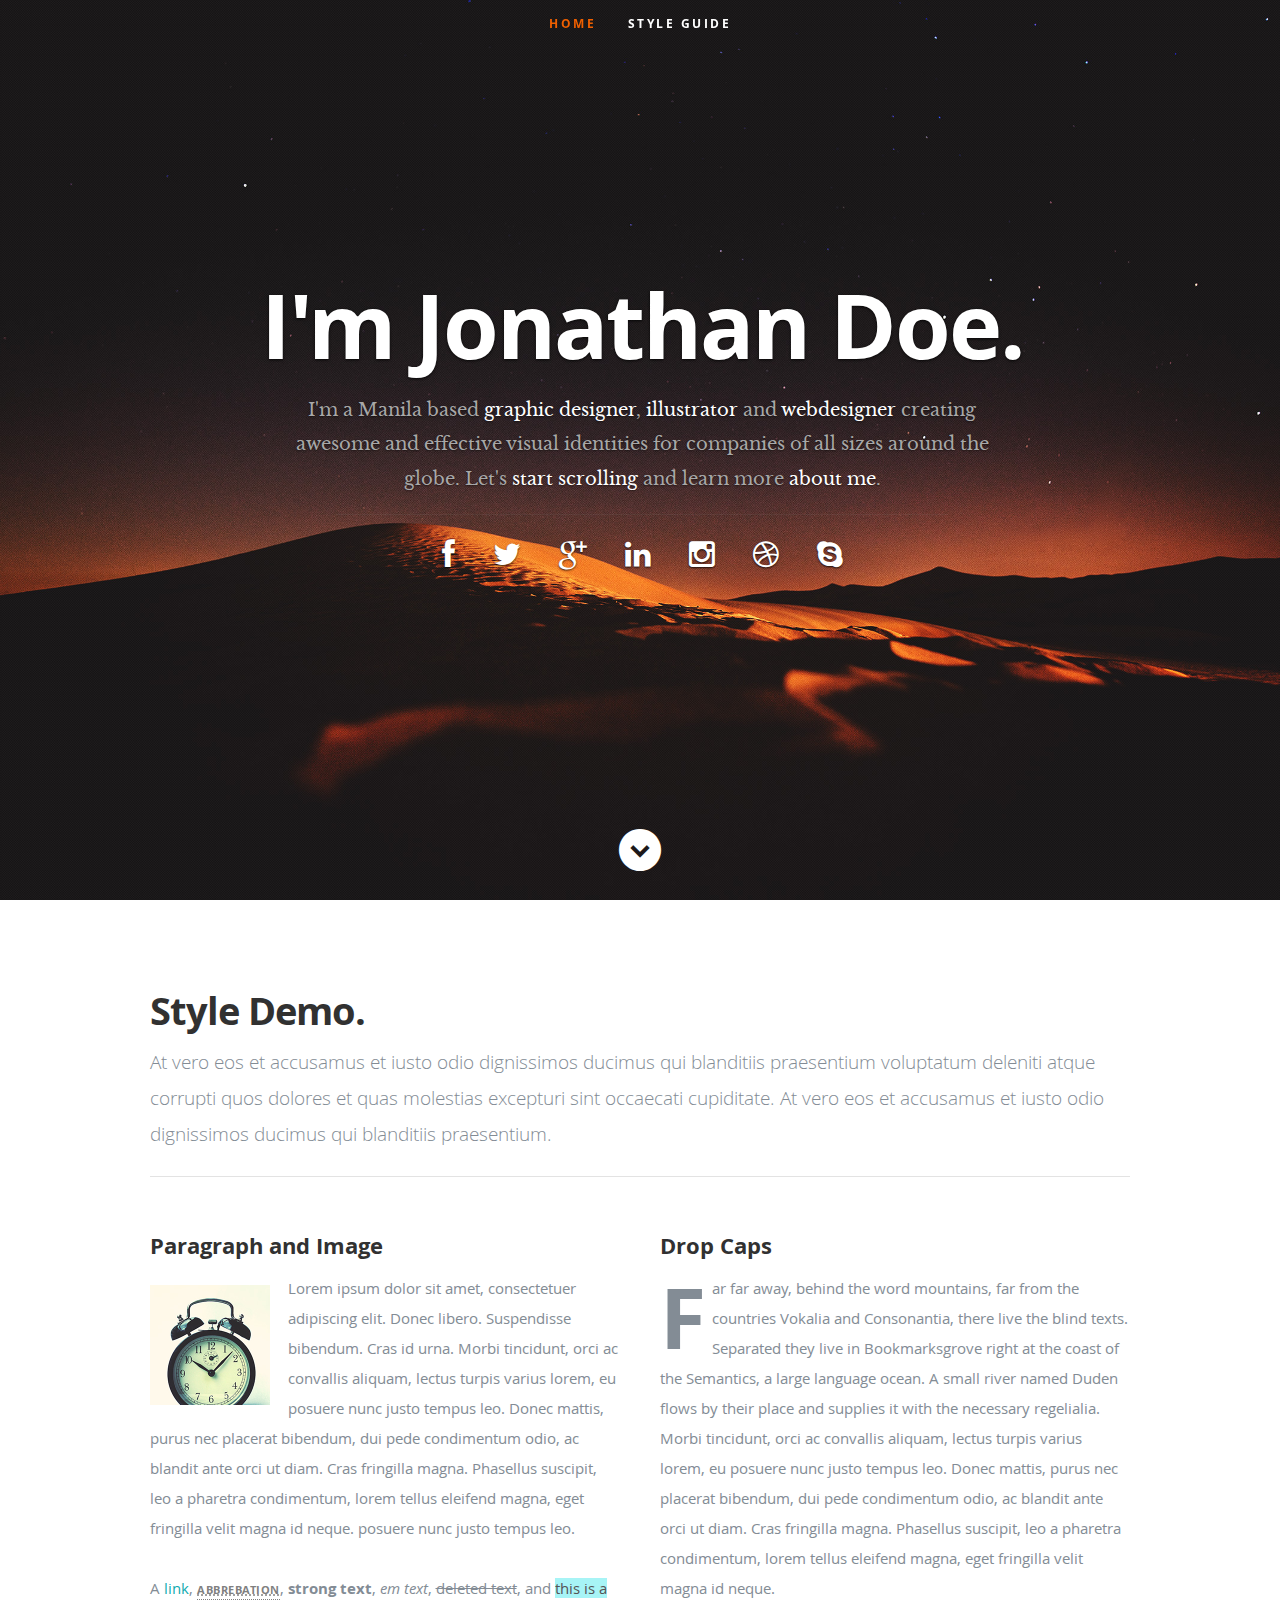
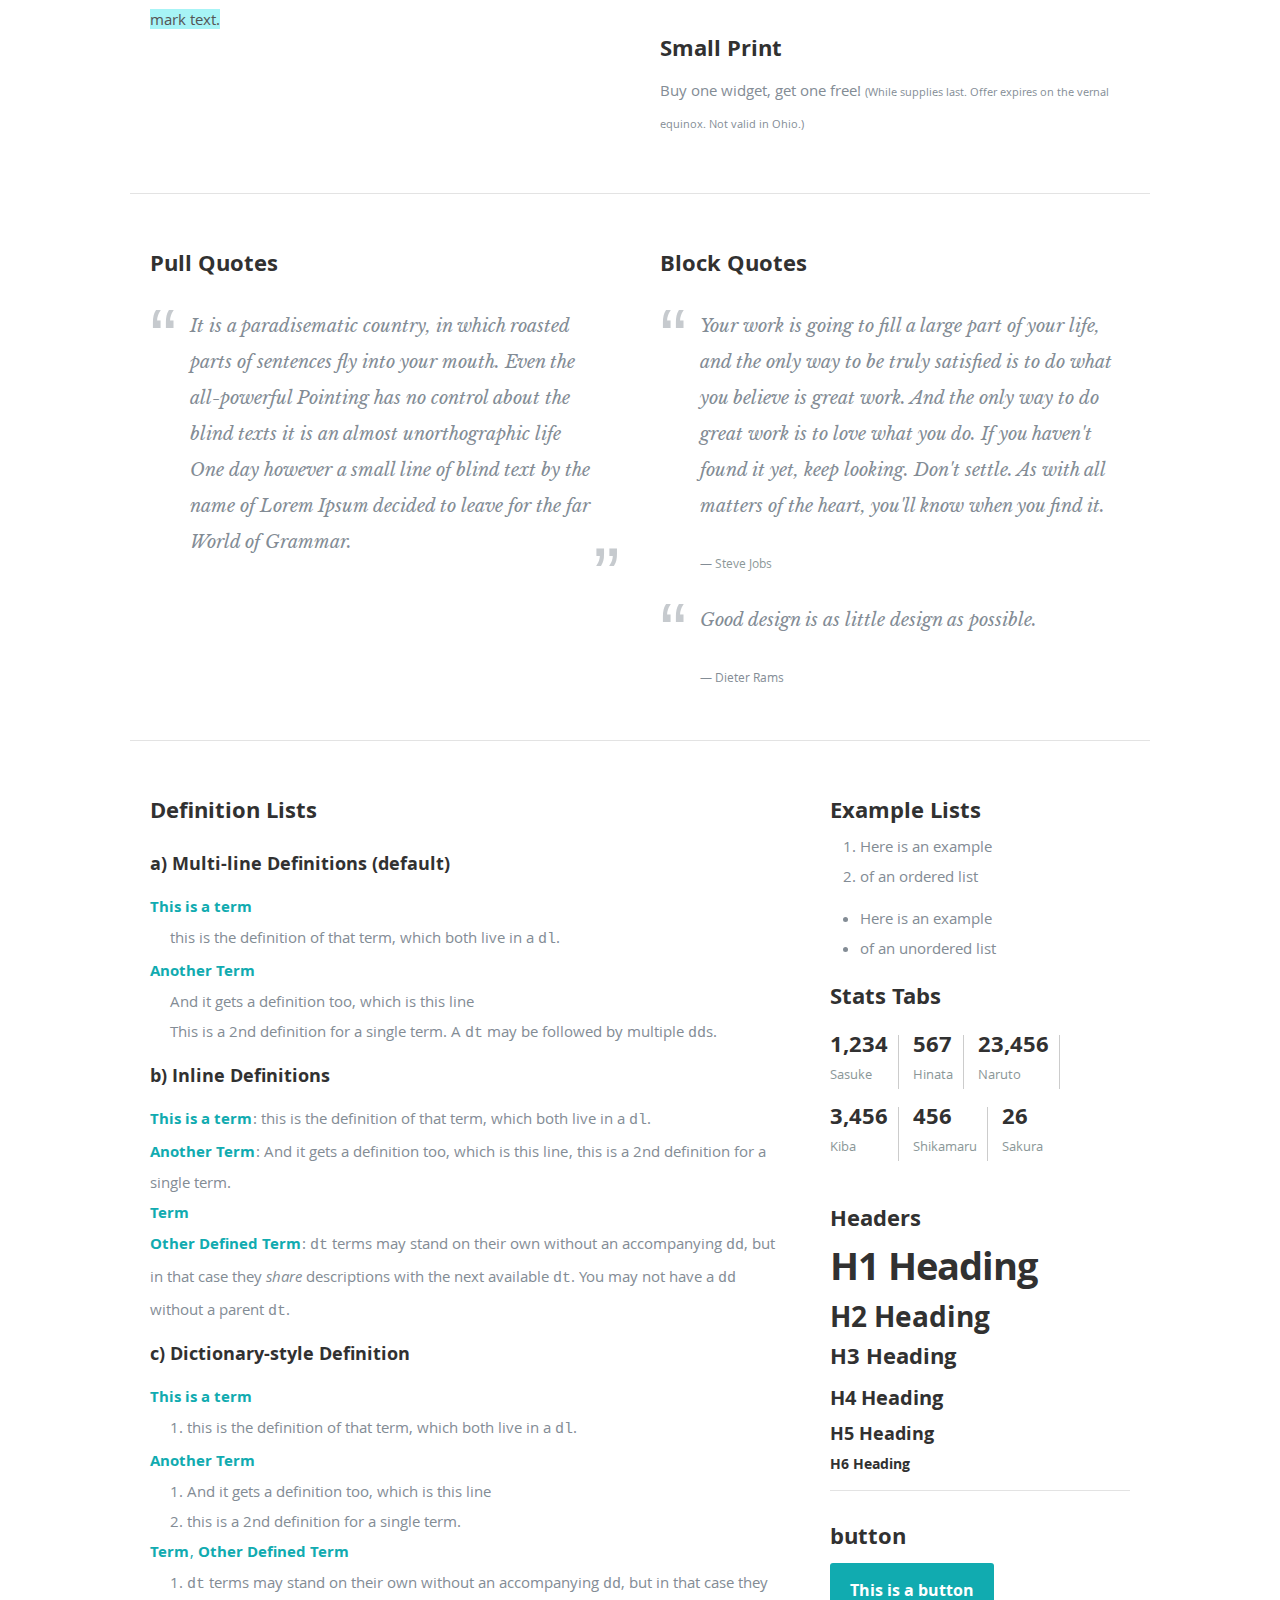
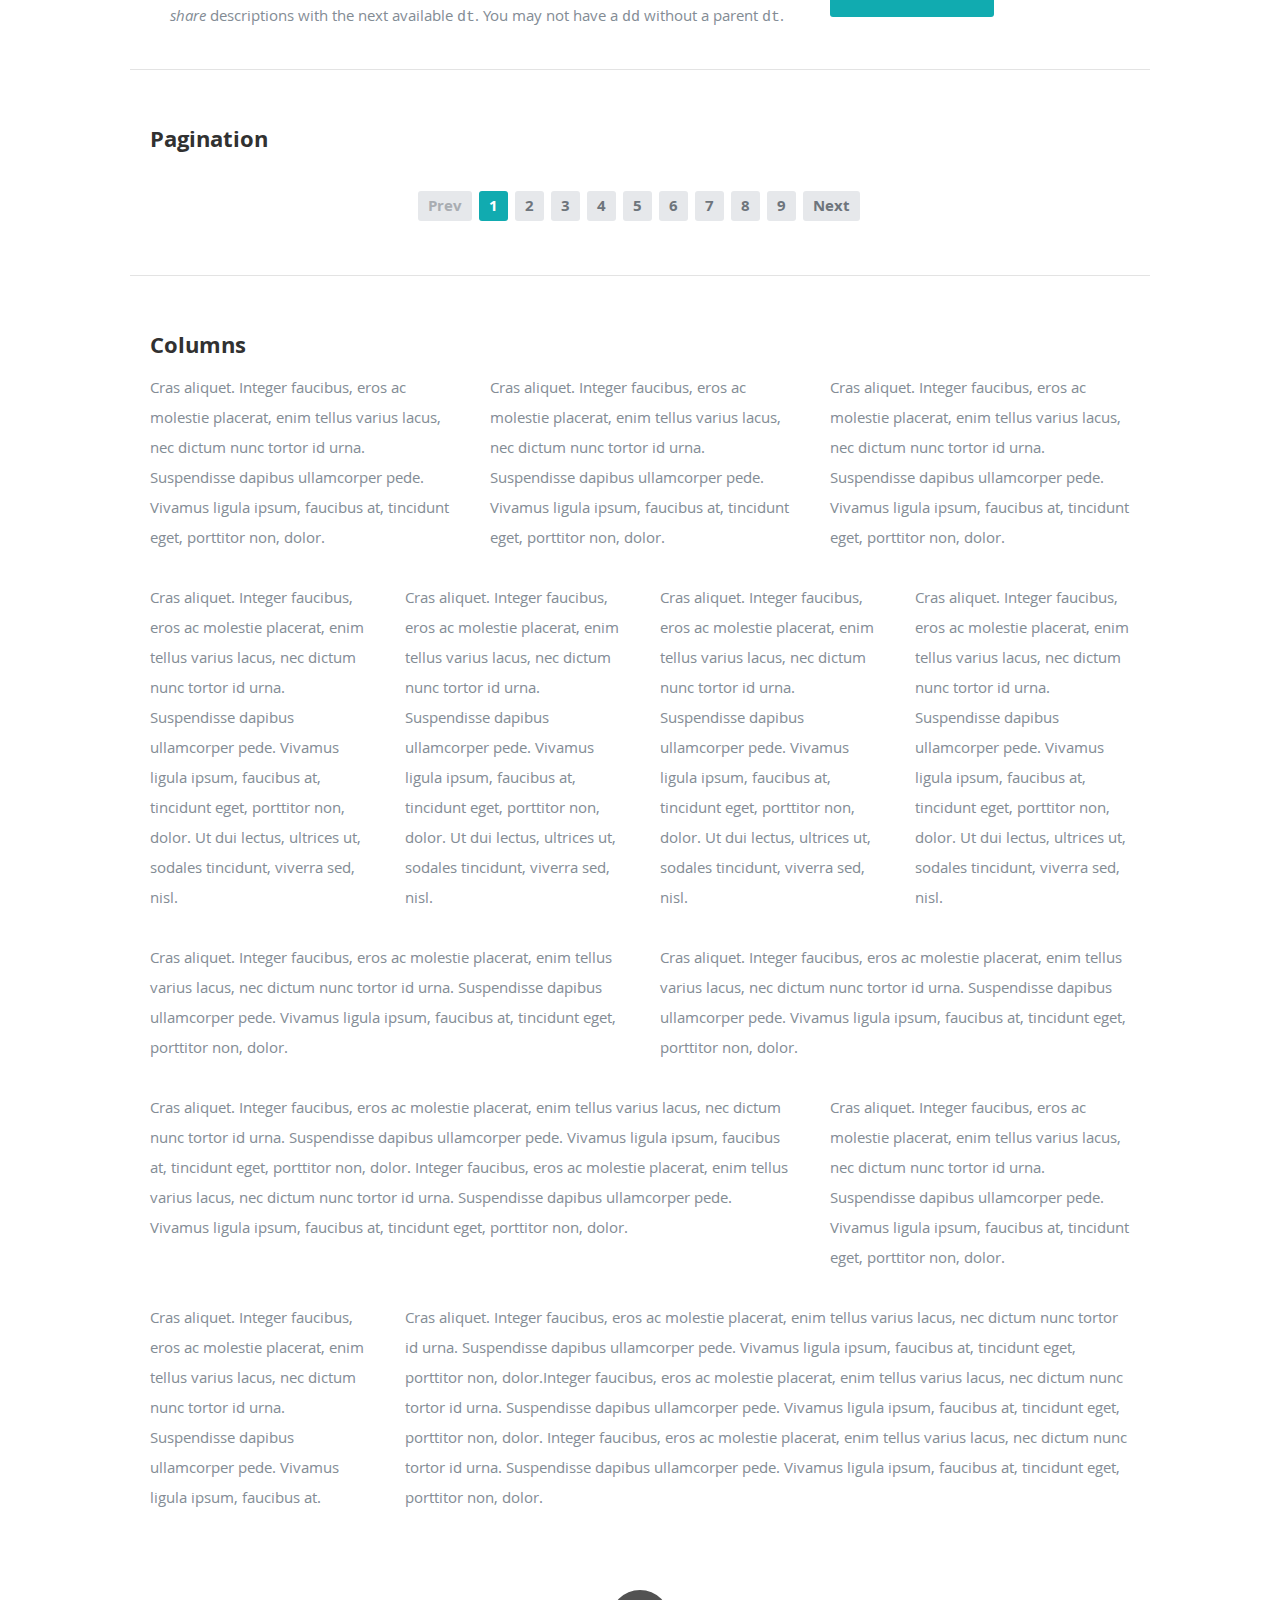
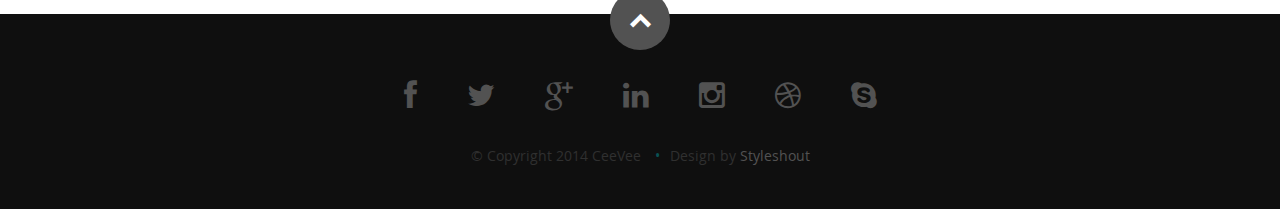
==== demo.html @ 94224979 "Initial Commit" ====
<!DOCTYPE html>
<!--[if lt IE 8 ]><html class="no-js ie ie7" lang="en"> <![endif]-->
<!--[if IE 8 ]><html class="no-js ie ie8" lang="en"> <![endif]-->
<!--[if (gte IE 8)|!(IE)]><!--><html class="no-js" lang="en"> <!--<![endif]-->
<head>

   <!--- Basic Page Needs
   ================================================== -->
   <meta charset="utf-8">
	<title>CeeVee - Free Responsive HTML5/CSS3 Template</title>
	<meta name="description" content="">
	<meta name="author" content="">

   <!-- Mobile Specific Metas
   ================================================== -->
	<meta name="viewport" content="width=device-width, initial-scale=1, maximum-scale=1">

	<!-- CSS
    ================================================== -->
   <link rel="stylesheet" href="css/default.css">
	<link rel="stylesheet" href="css/layout.css">
   <link rel="stylesheet" href="css/media-queries.css">
   <link rel="stylesheet" href="css/magnific-popup.css">

   <!-- Script
   ================================================== -->
	<script src="js/modernizr.js"></script>

   <!-- Favicons
	================================================== -->
	<link rel="shortcut icon" href="favicon.ico" >

</head>

<body>

   <!-- Header
   ================================================== -->
   <header id="home">

      <nav id="nav-wrap">

         <a class="mobile-btn" href="#nav-wrap" title="Show navigation">Show navigation</a>
	      <a class="mobile-btn" href="#" title="Hide navigation">Hide navigation</a>

         <ul id="nav" class="nav">
            <li class="current"><a class="smoothscroll" href="#home">Home</a></li>
	         <li><a class="smoothscroll" href="#styles">Style Guide</a></li>
         </ul> <!-- end #nav -->

      </nav> <!-- end #nav-wrap -->

      <div class="row banner">
         <div class="banner-text">
            <h1 class="responsive-headline">I'm Jonathan Doe.</h1>
            <h3>I'm a Manila based <span>graphic designer</span>, <span>illustrator</span> and <span>webdesigner</span> creating awesome and
            effective visual identities for companies of all sizes around the globe. Let's <a class="smoothscroll" href="#about">start scrolling</a>
            and learn more <a class="smoothscroll" href="#about">about me</a>.</h3>
            <hr />
            <ul class="social">
               <li><a href="#"><i class="fa fa-facebook"></i></a></li>
               <li><a href="#"><i class="fa fa-twitter"></i></a></li>
               <li><a href="#"><i class="fa fa-google-plus"></i></a></li>
               <li><a href="#"><i class="fa fa-linkedin"></i></a></li>
               <li><a href="#"><i class="fa fa-instagram"></i></a></li>
               <li><a href="#"><i class="fa fa-dribbble"></i></a></li>
               <li><a href="#"><i class="fa fa-skype"></i></a></li>
            </ul>
         </div>
      </div>

      <p class="scrolldown">
         <a class="smoothscroll" href="#styles"><i class="icon-down-circle"></i></a>
      </p>

   </header> <!-- Header End -->

   <!-- Style Guide Section
   ================================================== -->
   <section id="styles" style="padding: 90px 0 72px; background: #fff;">

      <div class="row add-bottom">

         <div class="twelve columns">

            <h1>Style Demo.</h1>

            <p class="lead add-bottom">At vero eos et accusamus et iusto odio dignissimos ducimus qui blanditiis praesentium voluptatum
            deleniti atque corrupti quos dolores et quas molestias excepturi sint occaecati cupiditate.
            At vero eos et accusamus et iusto odio dignissimos ducimus qui blanditiis praesentium.
            </p>

            <hr>

         </div>

      </div> <!-- Row End-->

      <div class="row add-bottom">

         <div class="six columns add-bottom">

            <h3>Paragraph and Image</h3>

            <p><a href="#"><img width="120" height="120" class="pull-left" alt="sample-image" src="images/sample-image.jpg"></a>
  			   Lorem ipsum dolor sit amet, consectetuer adipiscing elit. Donec libero. Suspendisse bibendum.
  			   Cras id urna. Morbi tincidunt, orci ac convallis aliquam, lectus turpis varius lorem, eu
  			   posuere nunc justo tempus leo. Donec mattis, purus nec placerat bibendum, dui pede condimentum
  			   odio, ac blandit ante orci ut diam. Cras fringilla magna. Phasellus suscipit, leo a pharetra
  			   condimentum, lorem tellus eleifend magna, eget fringilla velit magna id neque.
  			   posuere nunc justo tempus leo. </p>

            <p>A <a href="#">link</a>,
  			   <abbr title="this really isn't a very good description">abbrebation</abbr>,
  			   <strong>strong text</strong>,
            <em>em text</em>,
  			   <del>deleted text</del>, and
            <mark>this is a mark text.</mark>
          	</p>

         </div>

         <div class="six columns add-bottom">

            <h3>Drop Caps</h3>

            <p class="drop-cap">Far far away, behind the word mountains, far from the countries Vokalia and Consonantia,
            there live the blind texts. Separated they live in Bookmarksgrove right at the coast of the
            Semantics, a large language ocean. A small river named Duden flows by their place and supplies
            it with the necessary regelialia. Morbi tincidunt, orci ac convallis aliquam, lectus turpis varius lorem, eu
  			   posuere nunc justo tempus leo. Donec mattis, purus nec placerat bibendum, dui pede condimentum
  			   odio, ac blandit ante orci ut diam. Cras fringilla magna. Phasellus suscipit, leo a pharetra
  			   condimentum, lorem tellus eleifend magna, eget fringilla velit magna id neque.
  			   </p>

            <h3>Small Print</h3>

            <p>Buy one widget, get one free!
  				<small>(While supplies last. Offer expires on the vernal equinox. Not valid in Ohio.)</small>
  			   </p>

         </div>

         <hr />

      </div> <!-- Row End-->

      <div class="row add-bottom">

         <div class="six columns add-bottom">

            <h3>Pull Quotes</h3>

            <aside class="pull-quote">
    			   <blockquote>
    				   <p>It is a paradisematic country, in which roasted parts of
                  sentences fly into your mouth. Even the all-powerful Pointing has no control about the blind
                  texts it is an almost unorthographic life One day however a small line of blind text by the name
                  of Lorem Ipsum decided to leave for the far World of Grammar.</p>
    				</blockquote>
    			</aside>

         </div>

         <div class="six columns add-bottom">

            <h3>Block Quotes</h3>

            <blockquote cite="http://where-i-got-my-info-from.com">
   			   <p>Your work is going to fill a large part of your life, and the only way to be truly satisfied is
               to do what you believe is great work. And the only way to do great work is to love what you do.
               If you haven't found it yet, keep looking. Don't settle. As with all matters of the heart, you'll know when you find it.
               </p>
   				<cite>
   				   <a href="#">Steve Jobs</a>
   				</cite>
			   </blockquote>

            <blockquote>
               <p>Good design is as little design as possible.</p>
               <cite>Dieter Rams</cite>
            </blockquote>

         </div>

         <hr />

      </div> <!-- Row End-->

      <div class="row add-bottom">

         <div class="eight columns add-bottom">

            <h3 class="add-bottom">Definition Lists</h3>

            <h5>a) Multi-line Definitions (default)</h5>

            <dl>
			      <dt><b>This is a term</b></dt>
				      <dd>this is the definition of that term, which both live in a <code>dl</code>.</dd>
			      <dt><b>Another Term</b></dt>
				      <dd>And it gets a definition too, which is this line</dd>
				      <dd>This is a 2<sup>nd</sup> definition for a single term. A <code>dt</code> may be followed by multiple <code>dd</code>s.</dd>
		      </dl>

            <h5>b) Inline Definitions</h5>

            <dl class="lining">
			      <dt><b>This is a term</b></dt>
				      <dd>this is the definition of that term, which both live in a <code>dl</code>.</dd>
			      <dt><b>Another Term</b></dt>
				      <dd class="micro">And it gets a definition too, which is this line</dd>
				      <dd class="micro"> this is a 2<sup>nd</sup> definition for a single term.</dd>
			      <dt><b>Term</b></dt>
			      <dt><b>Other Defined Term</b></dt>
				      <dd><code>dt</code> terms may stand on their own without an accompanying <code>dd</code>, but in that case they <em>share</em> descriptions with the next available <code>dt</code>. You may not have a <code>dd</code> without a parent <code>dt</code>.</dd>
		      </dl>

            <h5>c) Dictionary-style Definition</h5>

            <dl class="dictionary-style">
				   <dt><b>This is a term</b></dt>
					   <dd>this is the definition of that term, which both live in a <code>dl</code>.</dd>
					<dt><b>Another Term</b></dt>
					   <dd>And it gets a definition too, which is this line</dd>
					   <dd> this is a 2<sup>nd</sup> definition for a single term.</dd>
					<dt><b>Term</b></dt>
					<dt><b>Other Defined Term</b></dt>
					   <dd><code>dt</code> terms may stand on their own without an accompanying <code>dd</code>, but in that case they <em>share</em> descriptions with the next available <code>dt</code>. You may not have a <code>dd</code> without a parent <code>dt</code>.</dd>
				</dl>

         </div>

         <div class="four columns add-bottom">

            <h3>Example Lists</h3>

            <ol>
				   <li>Here is an example</li>
				   <li>of an ordered list</li>
			   </ol>

            <ul class="disc">
				   <li>Here is an example</li>
				   <li>of an unordered list</li>
			   </ul>

            <h3>Stats Tabs</h3>

            <ul class="stats-tabs">
			      <li><a href="#">1,234 <b>Sasuke</b></a></li>
			      <li><a href="#">567 <b>Hinata</b></a></li>
			      <li><a href="#">23,456 <b>Naruto</b></a></li>
			      <li><a href="#">3,456 <b>Kiba</b></a></li>
			      <li><a href="#">456 <b>Shikamaru</b></a></li>
			      <li><a href="#">26 <b>Sakura</b></a></li>
		      </ul>

            <h3>Headers</h3>

            <h1>H1 Heading</h1>
            <h2>H2 Heading</h2>
            <h3>H3 Heading</h3>
            <h4>H4 Heading</h4>
            <h5>H5 Heading</h5>
            <h6>H6 Heading</h6>

            <hr>

            <h3>button</h3>

            <a class="button" href="#">This is a button</a>

         </div>

         <hr />

      </div> <!-- Row End-->

      <div class="row add-bottom">

         <div class="twelve columns add-bottom">

            <h3 class="add-bottom">Pagination</h3>

            <nav class="pagination add-bottom">

               <span class="page-numbers prev inactive">Prev</span>
   	         <span class="page-numbers current">1</span>
   	         <a href="#" class="page-numbers">2</a>
               <a href="#" class="page-numbers">3</a>
               <a href="#" class="page-numbers">4</a>
               <a href="#" class="page-numbers">5</a>
               <a href="#" class="page-numbers">6</a>
               <a href="#" class="page-numbers">7</a>
               <a href="#" class="page-numbers">8</a>
               <a href="#" class="page-numbers">9</a>
   	         <a href="#" class="page-numbers next">Next</a>

		      </nav>

         </div>

         <hr />

      </div> <!-- Row End-->

      <!--
      <div class="row add-bottom">

         <div class="twelve columns add-bottom">

            <h3>Form Styles</h3>

            <form>
               <fieldset>

					   <label for="regularInput">Regular Input</label>
						<input type="text" id="regularInput">

                  <label for="regularTextarea">Regular Textarea</label>
						<textarea id="regularTextarea"></textarea>

                  <label for="selectList">Select List</label>
						<select id="selectList">
						   <option value="Option 1">Option 1</option>
							<option value="Option 2">Option 2</option>
							<option value="Option 3">Option 3</option>
							<option value="Option 4">Option 4</option>
						</select>

                  <fieldset>
						   <legend>Checkboxes</legend>

                     <label for="regularCheckbox">
							   <input type="checkbox" value="checkbox 1" id="regularCheckbox">
								<span>Regular Checkbox</span>
							</label>

                     <label for="secondRegularCheckbox">
							   <input type="checkbox" value="checkbox 2" id="secondRegularCheckbox">
								<span>Regular Checkbox</span>
							</label>
						</fieldset>

						<fieldset>
						   <legend>Radio Buttons</legend>

                     <label for="regularRadio">
							   <input type="radio" value="radio 1" id="regularRadio" name="radios">
							   <span>Regular Radio</span>
							</label>

                     <label for="secondRegularRadio">
							   <input type="radio" value="radio 2" id="secondRegularRadio" name="radios">
								<span>Regular Radio</span>
							</label>
						</fieldset>

						<button type="submit">Submit Form</button>

               </fieldset>
				</form>

         </div>

         <hr />

      </div>
      -->


      <div class="row">

         <div class="twelve columns">
            <h3 class="half-bottom">Columns</h3>
         </div>

      </div> <!-- Row End-->

      <!--<h4>1/3 Columns</h4>  -->

      <div class="row">

         <div class="four columns">
		      <p>Cras aliquet. Integer faucibus, eros ac molestie placerat, enim tellus varius lacus,
            nec dictum nunc tortor id urna. Suspendisse dapibus ullamcorper pede. Vivamus ligula ipsum,
            faucibus at, tincidunt eget, porttitor non, dolor. </p>
	      </div>

         <div class="four columns">
		      <p>Cras aliquet. Integer faucibus, eros ac molestie placerat, enim tellus varius lacus,
            nec dictum nunc tortor id urna. Suspendisse dapibus ullamcorper pede. Vivamus ligula ipsum,
            faucibus at, tincidunt eget, porttitor non, dolor. </p>
	      </div>

         <div class="four columns">
		      <p>Cras aliquet. Integer faucibus, eros ac molestie placerat, enim tellus varius lacus,
            nec dictum nunc tortor id urna. Suspendisse dapibus ullamcorper pede. Vivamus ligula ipsum,
            faucibus at, tincidunt eget, porttitor non, dolor. </p>
	      </div>

      </div>

      <!--<h4>1/4 Columns</h4>  -->

      <div class="row">

         <div class="three columns">
		      <p>Cras aliquet. Integer faucibus, eros ac molestie placerat, enim tellus varius lacus,
            nec dictum nunc tortor id urna. Suspendisse dapibus ullamcorper pede. Vivamus ligula ipsum,
            faucibus at, tincidunt eget, porttitor non, dolor. Ut dui lectus, ultrices ut, sodales tincidunt,
            viverra sed, nisl. </p>
	      </div>

         <div class="three columns">
		      <p>Cras aliquet. Integer faucibus, eros ac molestie placerat, enim tellus varius lacus,
            nec dictum nunc tortor id urna. Suspendisse dapibus ullamcorper pede. Vivamus ligula ipsum,
            faucibus at, tincidunt eget, porttitor non, dolor. Ut dui lectus, ultrices ut, sodales tincidunt,
            viverra sed, nisl. </p>
	      </div>

         <div class="three columns">
		      <p>Cras aliquet. Integer faucibus, eros ac molestie placerat, enim tellus varius lacus,
            nec dictum nunc tortor id urna. Suspendisse dapibus ullamcorper pede. Vivamus ligula ipsum,
            faucibus at, tincidunt eget, porttitor non, dolor. Ut dui lectus, ultrices ut, sodales tincidunt,
            viverra sed, nisl. </p>
	      </div>

         <div class="three columns">
		      <p>Cras aliquet. Integer faucibus, eros ac molestie placerat, enim tellus varius lacus,
            nec dictum nunc tortor id urna. Suspendisse dapibus ullamcorper pede. Vivamus ligula ipsum,
            faucibus at, tincidunt eget, porttitor non, dolor. Ut dui lectus, ultrices ut, sodales tincidunt,
            viverra sed, nisl. </p>
	      </div>

      </div>

      <!--<h4>1/2 Columns</h4>  -->

      <div class="row">

         <div class="six columns">
            <p>Cras aliquet. Integer faucibus, eros ac molestie placerat, enim tellus varius lacus,
            nec dictum nunc tortor id urna. Suspendisse dapibus ullamcorper pede. Vivamus ligula ipsum,
            faucibus at, tincidunt eget, porttitor non, dolor. </p>
         </div>

         <div class="six columns">
            <p>Cras aliquet. Integer faucibus, eros ac molestie placerat, enim tellus varius lacus,
            nec dictum nunc tortor id urna. Suspendisse dapibus ullamcorper pede. Vivamus ligula ipsum,
            faucibus at, tincidunt eget, porttitor non, dolor. </p>
         </div>

      </div>

      <!--<h4>2/3 Columns</h4>  -->

      <div class="row">

         <div class="eight columns">
            <p>Cras aliquet. Integer faucibus, eros ac molestie placerat, enim tellus varius lacus,
            nec dictum nunc tortor id urna. Suspendisse dapibus ullamcorper pede. Vivamus ligula ipsum,
            faucibus at, tincidunt eget, porttitor non, dolor. Integer faucibus, eros ac molestie placerat, enim tellus varius lacus,
            nec dictum nunc tortor id urna. Suspendisse dapibus ullamcorper pede. Vivamus ligula ipsum,
            faucibus at, tincidunt eget, porttitor non, dolor.</p>
         </div>

         <div class="four columns">
            <p>Cras aliquet. Integer faucibus, eros ac molestie placerat, enim tellus varius lacus,
            nec dictum nunc tortor id urna. Suspendisse dapibus ullamcorper pede. Vivamus ligula ipsum,
            faucibus at, tincidunt eget, porttitor non, dolor. </p>
         </div>

      </div>

      <!--<h4>3/4 Columns</h4>  -->

      <div class="row">

         <div class="three columns">
		      <p>Cras aliquet. Integer faucibus, eros ac molestie placerat, enim tellus varius lacus,
            nec dictum nunc tortor id urna. Suspendisse dapibus ullamcorper pede. Vivamus ligula ipsum,
            faucibus at. </p>
	      </div>

         <div class="nine columns">
		      <p>Cras aliquet. Integer faucibus, eros ac molestie placerat, enim tellus varius lacus,
            nec dictum nunc tortor id urna. Suspendisse dapibus ullamcorper pede. Vivamus ligula ipsum,
            faucibus at, tincidunt eget, porttitor non, dolor.Integer faucibus, eros ac molestie placerat, enim tellus varius lacus,
            nec dictum nunc tortor id urna. Suspendisse dapibus ullamcorper pede. Vivamus ligula ipsum,
            faucibus at, tincidunt eget, porttitor non, dolor. Integer faucibus, eros ac molestie placerat, enim tellus varius lacus,
            nec dictum nunc tortor id urna. Suspendisse dapibus ullamcorper pede. Vivamus ligula ipsum,
            faucibus at, tincidunt eget, porttitor non, dolor.</p>
	      </div>

      </div>

   </section> <!-- Resume Section End-->


   <!-- footer
   ================================================== -->
   <footer>

      <div class="row">

         <div class="twelve columns">

            <ul class="social-links">
               <li><a href="#"><i class="fa fa-facebook"></i></a></li>
               <li><a href="#"><i class="fa fa-twitter"></i></a></li>
               <li><a href="#"><i class="fa fa-google-plus"></i></a></li>
               <li><a href="#"><i class="fa fa-linkedin"></i></a></li>
               <li><a href="#"><i class="fa fa-instagram"></i></a></li>
               <li><a href="#"><i class="fa fa-dribbble"></i></a></li>
               <li><a href="#"><i class="fa fa-skype"></i></a></li>
            </ul>

            <ul class="copyright">
               <li>&copy; Copyright 2014 CeeVee</li>
               <li>Design by <a href="http://www.styleshout.com/" title="Styleshout" target="_blank">Styleshout</a></li>   
            </ul>

         </div>

         <div id="go-top" style="display: block;"><a class="smoothscroll" title="Back to Top" href="#home"><i class="icon-up-open"></i></a></div>

      </div>

   </footer> <!-- Footer End-->

   <!-- Java Script
   ================================================== -->
   <script src="http://ajax.googleapis.com/ajax/libs/jquery/1.10.2/jquery.min.js"></script>
   <script>window.jQuery || document.write('<script src="js/jquery-1.10.2.min.js"><\/script>')</script>
   <script type="text/javascript" src="js/jquery-migrate-1.2.1.min.js"></script>

   <script src="js/jquery.flexslider.js"></script>
   <script src="js/waypoints.js"></script>
   <script src="js/jquery.fittext.js"></script>
   <script src="js/magnific-popup.js"></script>
   <script src="js/doubletaptogo.js"></script>
   <script src="js/spin.js"></script>

   <script src="js/init.js"></script>

</body>

</html>
---- css/default.css ----
/*
=====================================================================
*   Ceevee v1.0 Default Stylesheet
*   url: styleshout.com
*   03-17-2014
=====================================================================

TOC:
a. Webfonts and Icon fonts
b. Reset
c. Default Styles
   1. Basic
   2. Typography
   3. Links
   4. Images
   5. Buttons
   6. Forms
d. Grid
e. Others
   1. Clearing
   2. Misc

=====================================================================  */

/* ------------------------------------------------------------------ */
/* a. Webfonts and Icon fonts
 ------------------------------------------------------------------ */

@import url("fonts.css");
@import url("fontello/css/fontello.css");
@import url("font-awesome/css/font-awesome.min.css");

/* ------------------------------------------------------------------
/* b. Reset
      Adapted from:
      Normalize.css - https://github.com/necolas/normalize.css/
      HTML5 Doctor Reset - html5doctor.com/html-5-reset-stylesheet/
/* ------------------------------------------------------------------ */

html, body, div, span, object, iframe,
h1, h2, h3, h4, h5, h6, p, blockquote, pre,
abbr, address, cite, code,
del, dfn, em, img, ins, kbd, q, samp,
small, strong, sub, sup, var,
b, i,
dl, dt, dd, ol, ul, li,
fieldset, form, label, legend,
table, caption, tbody, tfoot, thead, tr, th, td,
article, aside, canvas, details, figcaption, figure,
footer, header, hgroup, menu, nav, section, summary,
time, mark, audio, video {
   margin: 0;
   padding: 0;
   border: 0;
   outline: 0;
   font-size: 100%;
   vertical-align: baseline;
   background: transparent;
}

article,aside,details,figcaption,figure,
footer,header,hgroup,menu,nav,section {
   display: block;
}

audio,
canvas,
video {
   display: inline-block;
}

audio:not([controls]) {
   display: none;
   height: 0;
}

[hidden] { display: none; }

code, kbd, pre, samp {
   font-family: monospace, serif;
   font-size: 1em;
}

pre {
   white-space: pre;
   white-space: pre-wrap;
   word-wrap: break-word;
}

blockquote, q { quotes: &#8220 &#8220; }

blockquote:before, blockquote:after,
q:before, q:after {
   content: '';
   content: none;
}

ins {
   background-color: #ff9;
   color: #000;
   text-decoration: none;
}

mark {
   background-color: #A7F4F6;
   color: #555;
}

del { text-decoration: line-through; }

abbr[title], dfn[title] {
   border-bottom: 1px dotted;
   cursor: help;
}

table {
   border-collapse: collapse;
   border-spacing: 0;
}


/* ------------------------------------------------------------------ */
/* c. Default and Basic Styles
      Adapted from:
      Skeleton CSS Framework - http://www.getskeleton.com/
      Typeplate Typographic Starter Kit - http://typeplate.com/
/* ------------------------------------------------------------------ */

/*  1. Basic  ------------------------------------------------------- */

*,
*:before,
*:after {
   -moz-box-sizing: border-box;
   -webkit-box-sizing: border-box;
   box-sizing: border-box;
}

html {
   font-size: 62.5%;
   -webkit-font-smoothing: antialiased;
}

body {
   background: #fff;
   font-family: 'opensans-regular', sans-serif;
   font-weight: normal;
   font-size: 15px;
   line-height: 30px;
	color: #838C95;

   -webkit-font-smoothing: antialiased; /* Fix for webkit rendering */
	-webkit-text-size-adjust: 100%;
}

/*  2. Typography
       Vertical rhythm with leading derived from 6
--------------------------------------------------------------------- */

h1, h2, h3, h4, h5, h6 {
   color: #313131;
	font-family: 'opensans-bold', sans-serif;
   font-weight: normal;
}
h1 a, h2 a, h3 a, h4 a, h5 a, h6 a { font-weight: inherit; }
h1 { font-size: 38px; line-height: 42px; margin-bottom: 12px; letter-spacing: -1px; }
h2 { font-size: 28px; line-height: 36px; margin-bottom: 6px; }
h3 { font-size: 22px; line-height: 30px; margin-bottom: 12px; }
h4 { font-size: 20px; line-height: 30px; margin-bottom: 6px; }
h5 { font-size: 18px; line-height: 30px; }
h6 { font-size: 14px; line-height: 30px; }
.subheader { }

p { margin: 0 0 30px 0; }
p img { margin: 0; }
p.lead {
   font: 19px/36px 'opensans-light', sans-serif;
   margin-bottom: 18px;
}

/* for 'em' and 'strong' tags, font-size and line-height should be same with
the body tag due to rendering problems in some browsers */
em { font: 15px/30px 'opensans-italic', sans-serif; }
strong, b { font: 15px/30px 'opensans-bold', sans-serif; }
small { font-size: 11px; line-height: inherit; }

/*	Blockquotes */
blockquote {
   margin: 30px 0px;
   padding-left: 40px;
   position: relative;
}
blockquote:before {
   content: "\201C";
   opacity: 0.45;
   font-size: 80px;
   line-height: 0px;
   margin: 0;
   font-family: arial, sans-serif;

   position: absolute;
   top:  30px;
	left: 0;
}
blockquote p {
   font-family: 'librebaskerville-italic', serif;
   padding: 0;
   font-size: 18px;
   line-height: 36px;
}
blockquote cite {
   display: block;
   font-size: 12px;
   font-style: normal;
   line-height: 18px;
}
blockquote cite:before { content: "\2014 \0020"; }
blockquote cite a,
blockquote cite a:visited { color: #8B9798; border: none }

/* ---------------------------------------------------------------------
/*  Pull Quotes Markup
/*
    <aside class="pull-quote">
		<blockquote>
			<p></p>
		</blockquote>
	 </aside>
/*
/* --------------------------------------------------------------------- */
.pull-quote {
   position: relative;
	padding: 18px 30px 18px 0px;
}
.pull-quote:before,
.pull-quote:after {
	height: 1em;
	opacity: 0.45;
	position: absolute;
	font-size: 80px;
   font-family: Arial, Sans-Serif;
}
.pull-quote:before {
	content: "\201C";
	top:  33px;
	left: 0;
}
.pull-quote:after {
	content: '\201D';
	bottom: -33px;
	right: 0;
}
.pull-quote blockquote {
   margin: 0;
}
.pull-quote blockquote:before {
   content: none;
}

/* Abbreviations */
abbr {
   font-family: 'opensans-bold', sans-serif;
	font-variant: small-caps;
	text-transform: lowercase;
   letter-spacing: .5px;
	color: gray;
}
abbr:hover { cursor: help; }

/* drop cap */
.drop-cap:first-letter {
	float: left;
	margin: 0;
	padding: 14px 6px 0 0;
	font-size: 84px;
	font-family: /* Copperplate */ 'opensans-bold', sans-serif;
   line-height: 60px;
	text-indent: 0;
	background: transparent;
	color: inherit;
}

hr { border: solid #E3E3E3; border-width: 1px 0 0; clear: both; margin: 11px 0 30px; height: 0; }


/*  3. Links  ------------------------------------------------------- */

a, a:visited {
   text-decoration: none;
   outline: 0;
   color: #11ABB0;

   -webkit-transition: color .3s ease-in-out;
   -moz-transition: color .3s ease-in-out;
   -o-transition: color .3s ease-in-out;
   transition: color .3s ease-in-out;
}
a:hover, a:focus { color: #313131; }
p a, p a:visited { line-height: inherit; }


/*  4. List  --------------------------------------------------------- */

ul, ol { margin-bottom: 24px; margin-top: 12px; }
ul { list-style: none outside; }
ol { list-style: decimal; }
ol, ul.square, ul.circle, ul.disc { margin-left: 30px; }
ul.square { list-style: square outside; }
ul.circle { list-style: circle outside; }
ul.disc { list-style: disc outside; }
ul ul, ul ol,
ol ol, ol ul { margin: 6px 0 6px 30px; }
ul ul li, ul ol li,
ol ol li, ol ul li { margin-bottom: 6px; }
li { line-height: 18px; margin-bottom: 12px; }
ul.large li { }
li p { }

/* ---------------------------------------------------------------------
/*  Stats Tab Markup

    <ul class="stats-tabs">
		<li><a href="#">[value]<b>[name]</b></a></li>
	 </ul>

    Extend this object into your markup.
/*
/* --------------------------------------------------------------------- */
.stats-tabs {
   padding: 0;
   margin: 24px 0;
}
.stats-tabs li {
	display: inline-block;
	margin: 0 10px 18px 0;
	padding: 0 10px 0 0;
	border-right: 1px solid #ccc;
}
.stats-tabs li:last-child {
	margin: 0;
	padding: 0;
	border: none;
}
.stats-tabs li a {
	display: inline-block;
	font-size: 22px;
	font-family: 'opensans-bold', sans-serif;
   border: none;
   color: #313131;
}
.stats-tabs li a:hover {
   color:#11ABB0;
}
.stats-tabs li a b {
	display: block;
	margin: 6px 0 0 0;
	font-size: 13px;
	font-family: 'opensans-regular', sans-serif;
   color: #8B9798;
}

/* definition list */
dl { margin: 12px 0; }
dt { margin: 0; color:#11ABB0; }
dd { margin: 0 0 0 20px; }

/* Lining Definition Style Markup */
.lining dt,
.lining dd {
	display: inline;
	margin: 0;
}
.lining dt + dt:before,
.lining dd + dt:before {
	content: "\A";
	white-space: pre;
}
.lining dd + dd:before {
	content: ", ";
}
.lining dd:before {
	content: ": ";
	margin-left: -0.2em;
}

/* Dictionary Definition Style Markup */
.dictionary-style dt {
	display: inline;
	counter-reset: definitions;
}
.dictionary-style dt + dt:before {
	content: ", ";
	margin-left: -0.2em;
}
.dictionary-style dd {
	display: block;
	counter-increment: definitions;
}
.dictionary-style dd:before {
	content: counter(definitions, decimal) ". ";
}

/* Pagination */
.pagination {
   margin: 36px auto;
   text-align: center;
}
.pagination ul li {
   display: inline-block;
   margin: 0;
   padding: 0;
}
.pagination .page-numbers {
   font: 15px/18px 'opensans-bold', sans-serif;
   display: inline-block;
   padding: 6px 10px;
   margin-right: 3px;
   margin-bottom: 6px;
	color: #6E757C;
	background-color: #E6E8EB;

	-webkit-transition: all 200ms ease-in-out;
	-moz-transition: all 200ms ease-in-out;
	-o-transition: all 200ms ease-in-out;
	-ms-transition: all 200ms ease-in-out;
	transition: all 200ms ease-in-out;

   -moz-border-radius: 3px;
   -webkit-border-radius: 3px;
   -khtml-border-radius: 3px;
	border-radius: 3px;
}
.pagination .page-numbers:hover {
   background: #838A91;
   color: #fff;
}
.pagination .current,
.pagination .current:hover {
   background-color: #11ABB0;
   color: #fff;
}
.pagination .inactive,
.pagination .inactive:hover {
   background-color: #E6E8EB;
	color: #A9ADB2;
}
.pagination .prev, .pagination .next {}

/*  5. Images  --------------------------------------------------------- */

img {
   max-width: 100%;
   height: auto;
}
img.pull-right { margin: 12px 0px 0px 18px; }
img.pull-left { margin: 12px 18px 0px 0px; }

/*  6. Buttons  --------------------------------------------------------- */

.button,
.button:visited,
button,
input[type="submit"],
input[type="reset"],
input[type="button"] {
   font: 16px/30px 'opensans-bold', sans-serif;
   background: #11ABB0;
   display: inline-block;
	text-decoration: none;
   letter-spacing: 0;
   color: #fff;
	padding: 12px 20px;
	margin-bottom: 18px;
   border: none;
   cursor: pointer;
   height: auto;

   -webkit-transition: all .2s ease-in-out;
	-moz-transition: all .2s ease-in-out;
	-o-transition: all .2s ease-in-out;
	-ms-transition: all .2s ease-in-out;
	transition: all .2s ease-in-out;

   -moz-border-radius: 3px;
   -webkit-border-radius: 3px;
   -khtml-border-radius: 3px;
   border-radius: 3px;
}

.button:hover,
button:hover,
input[type="submit"]:hover,
input[type="reset"]:hover,
input[type="button"]:hover {
   background: #3d4145;
   color: #fff;
}

.button:active,
button:active,
input[type="submit"]:active,
input[type="reset"]:active,
input[type="button"]:active {
   background: #3d4145;
   color: #fff;
}

.button.full-width,
button.full-width,
input[type="submit"].full-width,
input[type="reset"].full-width,
input[type="button"].full-width {
	width: 100%;
	padding-left: 0 !important;
	padding-right: 0 !important;
	text-align: center;
}

/* Fix for odd Mozilla border & padding issues */
button::-moz-focus-inner,
input::-moz-focus-inner {
    border: 0;
    padding: 0;
}


/*  7. Forms  --------------------------------------------------------- */

form { margin-bottom: 24px; }
fieldset { margin-bottom: 24px; }

input[type="text"],
input[type="password"],
input[type="email"],
textarea,
select {
   display: block;
   padding: 18px 15px;
   margin: 0 0 24px 0;
   border: 0;
   outline: none;
   vertical-align: middle;
   min-width: 225px;
	max-width: 100%;
   font-size: 15px;
   line-height: 24px;
	color: #647373;
	background: #D3D9D9;

}

/* select { padding: 0;
   width: 220px;
   } */

input[type="text"]:focus,
input[type="password"]:focus,
input[type="email"]:focus,
textarea:focus {
   color: #B3B7BC;
	background-color: #3d4145;
}

textarea { min-height: 220px; }

label,
legend {
   font: 16px/24px 'opensans-bold', sans-serif;
	margin: 12px 0;
   color: #3d4145;
   display: block;
}
label span,
legend span {
	color: #8B9798;
   font: 14px/24px 'opensans-regular', sans-serif;
}

input[type="checkbox"],
input[type="radio"] {
    font-size: 15px;
    color: #737373;
}

input[type="checkbox"] { display: inline; }

/* ------------------------------------------------------------------ */
/* d. Grid
---------------------------------------------------------------------
   gutter = 40px.
/* ------------------------------------------------------------------ */

/* default
--------------------------------------------------------------- */
.row {
   width: 96%;
   max-width: 1020px;
   margin: 0 auto;
}
/* fixed width for IE8 */
.ie .row { width: 1000px ; }

.narrow .row { max-width: 980px; }

.row .row { width: auto; max-width: none; margin: 0 -20px; }

/* row clearing */
.row:before,
.row:after {
    content: " ";
    display: table;
}
.row:after {
    clear: both;
}

.column, .columns {
   position: relative;
   padding: 0 20px;
   min-height: 1px;
   float: left;
}
.column.centered, .columns.centered  {
    float: none;
    margin: 0 auto;
}

/* removed gutters */
.row.collapsed > .column,
.row.collapsed > .columns,
.column.collapsed, .columns.collapsed  { padding: 0; }

[class*="column"] + [class*="column"]:last-child { float: right; }
[class*="column"] + [class*="column"].end { float: right; }

/* column widths */
.row .one         { width: 8.33333%; }
.row .two         { width: 16.66667%; }
.row .three       { width: 25%; }
.row .four        { width: 33.33333%; }
.row .five        { width: 41.66667%; }
.row .six         { width: 50%; }
.row .seven       { width: 58.33333%; }
.row .eight       { width: 66.66667%; }
.row .nine        { width: 75%; }
.row .ten         { width: 83.33333%; }
.row .eleven      { width: 91.66667%; }
.row .twelve      { width: 100%; }

/* Offsets */
.row .offset-1    { margin-left: 8.33333%; }
.row .offset-2    { margin-left: 16.66667%; }
.row .offset-3    { margin-left: 25%; }
.row .offset-4    { margin-left: 33.33333%; }
.row .offset-5    { margin-left: 41.66667%; }
.row .offset-6    { margin-left: 50%; }
.row .offset-7    { margin-left: 58.33333%; }
.row .offset-8    { margin-left: 66.66667%; }
.row .offset-9    { margin-left: 75%; }
.row .offset-10   { margin-left: 83.33333%; }
.row .offset-11   { margin-left: 91.66667%; }

/* Push/Pull */
.row .push-1      { left: 8.33333%; }
.row .pull-1      { right: 8.33333%; }
.row .push-2      { left: 16.66667%; 	}
.row .pull-2      { right: 16.66667%; }
.row .push-3      { left: 25%; }
.row .pull-3      { right: 25%;	}
.row .push-4      { left: 33.33333%; }
.row .pull-4      { right: 33.33333%; }
.row .push-5      { left: 41.66667%; }
.row .pull-5      { right: 41.66667%; }
.row .push-6      { left: 50%; }
.row .pull-6      { right: 50%; }
.row .push-7      { left: 58.33333%; }
.row .pull-7      { right: 58.33333%; }
.row .push-8      { left: 66.66667%; 	}
.row .pull-8      { right: 66.66667%; }
.row .push-9      { left: 75%; }
.row .pull-9      { right: 75%; }
.row .push-10     { left: 83.33333%; }
.row .pull-10     { right: 83.33333%; }
.row .push-11     { left: 91.66667%; }
.row .pull-11     { right: 91.66667%; }

/* block grids
--------------------------------------------------------------------- */
.bgrid-sixths [class*="column"]   { width: 16.66667%; }
.bgrid-quarters [class*="column"] { width: 25%; }
.bgrid-thirds [class*="column"]   { width: 33.33333%; }
.bgrid-halves [class*="column"]   { width: 50%; }

[class*="bgrid"] [class*="column"] + [class*="column"]:last-child { float: left; }

/* Left clearing for block grid columns - columns that changes width in
different screen sizes. Allows columns with different heights to align
properly.
--------------------------------------------------------------------- */
.first { clear: left; }   /* first column in default screen */
.s-first { clear: none; } /* first column in smaller screens */

/* smaller screens
--------------------------------------------------------------- */
@media only screen and (max-width: 900px) {

   /* block grids on small screens */
   .s-bgrid-sixths [class*="column"]   { width: 16.66667%; }
   .s-bgrid-quarters [class*="column"] { width: 25%; }
   .s-bgrid-thirds [class*="column"]   { width: 33.33333%; }
   .s-bgrid-halves [class*="column"]   { width: 50%; }

   /* block grids left clearing */
   .first { clear: none; }
   .s-first { clear: left; }

}

/* mobile wide/smaller tablets
--------------------------------------------------------------- */
@media only screen and (max-width: 767px) {

   .row {
	   width: 460px;
	   margin: 0 auto;
      padding: 0;
	}
   .column, .columns {
	   width: auto !important;
	   float: none;
	   margin-left: 0;
	   margin-right: 0;
      padding: 0 30px;
   }
   .row .row { width: auto; max-width: none; margin: 0 -30px; }

   [class*="column"] + [class*="column"]:last-child { float: none; }
   [class*="bgrid"] [class*="column"] + [class*="column"]:last-child { float: none; }

   /* Offsets */
   .row .offset-1    { margin-left: 0%; }
   .row .offset-2    { margin-left: 0%; }
   .row .offset-3    { margin-left: 0%; }
   .row .offset-4    { margin-left: 0%; }
   .row .offset-5    { margin-left: 0%; }
   .row .offset-6    { margin-left: 0%; }
   .row .offset-7    { margin-left: 0%; }
   .row .offset-8    { margin-left: 0%; }
   .row .offset-9    { margin-left: 0%; }
   .row .offset-10   { margin-left: 0%; }
   .row .offset-11   { margin-left: 0%; }
}

/* mobile narrow
--------------------------------------------------------------- */
@media only screen and (max-width: 460px) {

   .row { width: auto; }

}

/* larger screens
--------------------------------------------------------------- */
@media screen and (min-width: 1200px) {

   .wide .row { max-width: 1180px; }

}

/* ------------------------------------------------------------------ */
/* e. Others
/* ------------------------------------------------------------------ */

/*  1. Clearing
    (http://nicolasgallagher.com/micro-clearfix-hack/
--------------------------------------------------------------------- */

.cf:before,
.cf:after {
    content: " ";
    display: table;
}
.cf:after {
    clear: both;
}

/*  2. Misc -------------------------------------------------------- */

.remove-bottom { margin-bottom: 0 !important; }
.half-bottom { margin-bottom: 12px !important; }
.add-bottom { margin-bottom: 24px !important; }
.no-border { border: none; }

.text-center  { text-align: center !important; }
.text-left    { text-align: left !important; }
.text-right   { text-align: right !important; }
.pull-left    { float: left !important; }
.pull-right   { float: right !important; }
.align-center {
	margin-left: auto !important;
	margin-right: auto !important;
	text-align: center !important;
}
---- css/layout.css ----
/*
=====================================================================
*   Ceevee v1.0 Layout Stylesheet
*   url: styleshout.com
*   03-18-2014
=====================================================================

   TOC:
   a. General Styles
   b. Header Styles
   c. About Section
   d. Resume Section
   e. Portfolio Section
   f. Call To Action Section
   g. Testimonials Section
   h. Contact Section
   i. Footer

===================================================================== */

/* ------------------------------------------------------------------ */
/* a. General Styles
/* ------------------------------------------------------------------ */

body { background: #0f0f0f; }

/* ------------------------------------------------------------------ */
/* b. Header Styles
/* ------------------------------------------------------------------ */

header {
   position: relative;
   height: 800px;
   min-height: 500px;
   width: 100%;
   background: #161415 url(../images/header-background.jpg) no-repeat top center;
   background-size: cover !important;
	-webkit-background-size: cover !important;
   text-align: center;
   overflow: hidden;
}

/* vertically center banner section */
header:before {
   content: '';
   display: inline-block;
   vertical-align: middle;
   height: 100%;
}
header .banner {
   display: inline-block;
   vertical-align: middle;
   margin: 0 auto;
   width: 85%;
   padding-bottom: 30px;s
   text-align: center;
}

header .banner-text { width: 100%; }
header .banner-text h1 {
   font: 90px/1.1em 'opensans-bold', sans-serif;
   color: #fff;
   letter-spacing: -2px;
   margin: 0 auto 18px auto;
   text-shadow: 0px 1px 3px rgba(0, 0, 0, .8);
}
header .banner-text h3 {
   font: 18px/1.9em 'librebaskerville-regular', serif;
   color: #A8A8A8;
   margin: 0 auto;
   width: 70%;
   text-shadow: 0px 1px 2px rgba(0, 0, 0, .5);
}
header .banner-text h3 span,
header .banner-text h3 a {
   color: #fff;
}
header .banner-text hr {
   width: 60%;
   margin: 18px auto 24px auto;
   border-color: #2F2D2E;
   border-color: rgba(150, 150, 150, .1);
}

/* header social links */
header .social {
   margin: 24px 0;
   padding: 0;
   font-size: 30px;
   text-shadow: 0px 1px 2px rgba(0, 0, 0, .8);
}
header .social li {
   display: inline-block;
   margin: 0 15px;
   padding: 0;
}
header .social li a { color: #fff; }
header .social li a:hover { color: #11ABB0; }

/* scrolldown link */
header .scrolldown a {
   position: absolute;
   bottom: 30px;
   left: 50%;
   margin-left: -29px;
   color: #fff;
   display: block;
   height: 42px;
   width: 42px;
   font-size: 42px;
   line-height: 42px;
   color: #fff;
   border-radius: 100%;

   -webkit-transition: all .3s ease-in-out;
   -moz-transition: all .3s ease-in-out;
   -o-transition: all .3s ease-in-out;
   transition: all .3s ease-in-out;
}
header .scrolldown a:hover { color: #11ABB0; }

/* primary navigation
--------------------------------------------------------------------- */
#nav-wrap ul, #nav-wrap li, #nav-wrap a {
	 margin: 0;
	 padding: 0;
	 border: none;
	 outline: none;
}

/* nav-wrap */
#nav-wrap {
   font: 12px 'opensans-bold', sans-serif;
   width: 100%;
   text-transform: uppercase;
   letter-spacing: 2.5px;
   margin: 0 auto;
   z-index: 100;
   position: fixed;
   left: 0;
   top: 0;
}
.opaque { background-color: #333; }

/* hide toggle button */
#nav-wrap > a.mobile-btn { display: none; }

ul#nav {
   min-height: 48px;
   width: auto;

   /* center align the menu */
   text-align: center;
}
ul#nav li {
   position: relative;
   list-style: none;
   height: 48px;
   display: inline-block;
}

/* Links */
ul#nav li a {

/* 8px padding top + 8px padding bottom + 32px line-height = 48px */

   display: inline-block;
   padding: 8px 13px;
   line-height: 32px;
	text-decoration: none;
   text-align: left;
   color: #fff;

	-webkit-transition: color .2s ease-in-out;
	-moz-transition: color .2s ease-in-out;
	-o-transition: color .2s ease-in-out;
	-ms-transition: color .2s ease-in-out;
	transition: color .2s ease-in-out;
}

ul#nav li a:active { background-color: transparent !important; }
ul#nav li.current a { color: #F06000; }


/* ------------------------------------------------------------------ */
/* c. About Section
/* ------------------------------------------------------------------ */

#about {
   background: #2B2B2B;
   padding-top: 96px;
   padding-bottom: 66px;
   overflow: hidden;
}

#about a, #about a:visited  { color: #fff; }
#about a:hover, #about a:focus { color: #11ABB0; }

#about h2 {
   font: 22px/30px 'opensans-bold', sans-serif;
   color: #fff;
   margin-bottom: 12px;
}
#about p {
   line-height: 30px;
   color: #7A7A7A;
}
#about .profile-pic {
   position: relative;
   width: 120px;
   height: 120px;
   border-radius: 100%;
}
#about .contact-details { width: 41.66667%; }
#about .download {
   width: 58.33333%;
   padding-top: 6px;
}
#about .main-col { padding-right: 5%; }
#about .download .button {
   margin-top: 6px;
   background: #444;
}
#about .download .button:hover {
   background: #fff;
   color: #2B2B2B;
}
#about .download .button i {
   margin-right: 15px;
   font-size: 20px;
}


/* ------------------------------------------------------------------ */
/* d. Resume Section
/* ------------------------------------------------------------------ */

#resume {
   background: #fff;
   padding-top: 90px;
   padding-bottom: 72px;
   overflow: hidden;
}

#resume a, #resume a:visited  { color: #11ABB0; }
#resume a:hover, #resume a:focus { color: #313131; }

#resume h1 {
   font: 18px/24px 'opensans-bold', sans-serif;
   text-transform: uppercase;
   letter-spacing: 1px;
}
#resume h1 span {
   border-bottom: 3px solid #11ABB0;
   padding-bottom: 6px;
}
#resume h3 {
   font: 25px/30px 'opensans-bold', sans-serif;
}

#resume .header-col { padding-top: 9px; }
#resume .main-col { padding-right: 10%; }

.education, .work {
   margin-bottom: 48px;
   padding-bottom: 24px;
   border-bottom: 1px solid #E8E8E8;
}
#resume .info {
   font: 16px/24px 'librebaskerville-italic', serif;
   color: #6E7881;
   margin-bottom: 18px;
   margin-top: 9px;
}
#resume .info span {
   margin-right: 5px;
   margin-left: 5px;
}
#resume .date {
   font: 15px/24px 'opensans-regular', sans-serif;
   margin-top: 6px;
}

/*----------------------------------------------*/
/*	Skill Bars
/*----------------------------------------------*/

.bars {
	width: 95%;
	float: left;
	padding: 0;
	text-align: left;
}
.bars .skills {
  	margin-top: 36px;
   list-style: none;
}
.bars li {
   position: relative;
  	margin-bottom: 60px;
  	background: #ccc;
  	height: 42px;
  	border-radius: 3px;
}
.bars li em {
	font: 15px 'opensans-bold', sans-serif;
   color: #313131;
	text-transform: uppercase;
   letter-spacing: 2px;
	font-weight: normal;
   position: relative;
	top: -36px;
}
.bar-expand {
   position: absolute;
   left: 0;
   top: 0;

   margin: 0;
   padding-right: 24px;
  	background: #313131;
   display: inline-block;
  	height: 42px;
   line-height: 42px;
   border-radius: 3px 0 0 3px;
}

.photoshop {
  	width: 60%;
  	-moz-animation: photoshop 2s ease;
  	-webkit-animation: photoshop 2s ease;
}
.illustrator {
  	width: 55%;
  	-moz-animation: illustrator 2s ease;
  	-webkit-animation: illustrator 2s ease;
}
.wordpress {
  	width: 50%;
  	-moz-animation: wordpress 2s ease;
  	-webkit-animation: wordpress 2s ease;
}
.css {
  	width: 90%;
  	-moz-animation: css 2s ease;
  	-webkit-animation: css 2s ease;
}
.html5 {
  	width: 80%;
  	-moz-animation: html5 2s ease;
  	-webkit-animation: html5 2s ease;
}
.jquery {
  	width: 50%;
  	-moz-animation: jquery 2s ease;
  	-webkit-animation: jquery 2s ease;
}

@-moz-keyframes photoshop {
  0%   { width: 0px;  }
  100% { width: 60%;  }
}
@-moz-keyframes illustrator {
  0%   { width: 0px;  }
  100% { width: 55%;  }
}
@-moz-keyframes wordpress {
  0%   { width: 0px;  }
  100% { width: 50%;  }
}
@-moz-keyframes css {
  0%   { width: 0px;  }
  100% { width: 90%;  }
}
@-moz-keyframes html5 {
  0%   { width: 0px;  }
  100% { width: 80%;  }
}
@-moz-keyframes jquery {
  0%   { width: 0px;  }
  100% { width: 50%;  }
}

@-webkit-keyframes photoshop {
  0%   { width: 0px;  }
  100% { width: 60%;  }
}
@-webkit-keyframes illustrator {
  0%   { width: 0px;  }
  100% { width: 55%;  }
}
@-webkit-keyframes wordpress {
  0%   { width: 0px;  }
  100% { width: 50%;  }
}
@-webkit-keyframes css {
  0%   { width: 0px;  }
  100% { width: 90%;  }
}
@-webkit-keyframes html5 {
  0%   { width: 0px;  }
  100% { width: 80%;  }
}
@-webkit-keyframes jquery {
  0%   { width: 0px;  }
  100% { width: 50%;  }
}

/* ------------------------------------------------------------------ */
/* e. Portfolio Section
/* ------------------------------------------------------------------ */

#portfolio {
   background: #ebeeee;
   padding-top: 90px;
   padding-bottom: 60px;
}
#portfolio h1 {
   font: 15px/24px 'opensans-semibold', sans-serif;
   text-transform: uppercase;
   letter-spacing: 1px;
   text-align: center;
   margin-bottom: 48px;
   color: #95A3A3;
}

/* Portfolio Content */
#portfolio-wrapper .columns { margin-bottom: 36px; }
.portfolio-item .item-wrap {
   background: #fff;
   overflow: hidden;
   position: relative;

   -webkit-transition: all 0.3s ease-in-out;
	-moz-transition: all 0.3s ease-in-out;
	-o-transition: all 0.3s ease-in-out;
	-ms-transition: all 0.3s ease-in-out;
	transition: all 0.3s ease-in-out;
}
.portfolio-item .item-wrap a {
   display: block;
   cursor: pointer;
}

/* overlay */
.portfolio-item .item-wrap .overlay {
   position: absolute;
   left: 0;
   top: 0;
   width: 100%;
   height: 100%;

	opacity: 0;
	-moz-opacity: 0;
	filter:alpha(opacity=0);

   -webkit-transition: opacity 0.3s ease-in-out;
	-moz-transition: opacity 0.3s ease-in-out;
	-o-transition: opacity 0.3s ease-in-out;
	transition: opacity 0.3s ease-in-out;

   background: url(../images/overlay-bg.png) repeat;
}
.portfolio-item .item-wrap .link-icon {
   display: block;
   color: #fff;
   height: 30px;
   width: 30px;
   font-size: 18px;
   line-height: 30px;
   text-align: center;

   opacity: 0;
	-moz-opacity: 0;
	filter:alpha(opacity=0);

   -webkit-transition: opacity 0.3s ease-in-out;
	-moz-transition: opacity 0.3s ease-in-out;
	-o-transition: opacity 0.3s ease-in-out;
	transition: opacity 0.3s ease-in-out;

   position: absolute;
   top: 50%;
   left: 50%;
   margin-left: -15px;
   margin-top: -15px;
}
.portfolio-item .item-wrap img {
   vertical-align: bottom;
}
.portfolio-item .portfolio-item-meta { padding: 18px }
.portfolio-item .portfolio-item-meta h5 {
   font: 14px/21px 'opensans-bold', sans-serif;
   color: #fff;
}
.portfolio-item .portfolio-item-meta p {
   font: 12px/18px 'opensans-light', sans-serif;
   color: #c6c7c7;
   margin-bottom: 0;
}

/* on hover */
.portfolio-item:hover .overlay {
	opacity: 1;
	-moz-opacity: 1;
	filter:alpha(opacity=100);
}
.portfolio-item:hover .link-icon {
   opacity: 1;
	-moz-opacity: 1;
	filter:alpha(opacity=100);
}

/* popup modal */
.popup-modal {
	max-width: 550px;
	background: #fff;
	position: relative;
	margin: 0 auto;
}
.popup-modal .description-box { padding: 12px 36px 18px 36px; }
.popup-modal .description-box h4 {
   font: 15px/24px 'opensans-bold', sans-serif;
	margin-bottom: 12px;
   color: #111;
}
.popup-modal .description-box p {
	font: 14px/24px 'opensans-regular', sans-serif;
   color: #A1A1A1;
   margin-bottom: 12px;
}
.popup-modal .description-box .categories {
   font: 11px/21px 'opensans-light', sans-serif;
   color: #A1A1A1;
   text-transform: uppercase;
   letter-spacing: 2px;
   display: block;
   text-align: left;
}
.popup-modal .description-box .categories i {
   margin-right: 8px;
}
.popup-modal .link-box {
   padding: 18px 36px;
   background: #111;
   text-align: left;
}
.popup-modal .link-box a {
   color: #fff;
	font: 11px/21px 'opensans-bold', sans-serif;
	text-transform: uppercase;
   letter-spacing: 3px;
   cursor: pointer;
}
.popup-modal a:hover {	color: #00CCCC; }
.popup-modal a.popup-modal-dismiss { margin-left: 24px; }


/* fadein/fadeout effect for modal popup
/* ------------------------------------------------------------------ */

/* content at start */
.mfp-fade.mfp-wrap .mfp-content .popup-modal {
   opacity: 0;
   -webkit-transition: all 200ms ease-in-out;
	-moz-transition: all 200ms ease-in-out;
	-o-transition: all 200ms ease-in-out;
	-ms-transition: all 200ms ease-in-out;
   transition: all 200ms ease-in-out;
}
/* content fadein */
.mfp-fade.mfp-wrap.mfp-ready .mfp-content .popup-modal {
   opacity: 1;
}
/* content fadeout */
.mfp-fade.mfp-wrap.mfp-removing .mfp-content .popup-modal {
   opacity: 0;
}

/* ------------------------------------------------------------------ */
/* f. Call To Action Section
/* ------------------------------------------------------------------ */

#call-to-action {
   background: #212121;
   padding-top: 66px;
   padding-bottom: 48px;
}
#call-to-action h1 {
   font: 18px/24px 'opensans-bold', sans-serif;
   text-transform: uppercase;
   letter-spacing: 3px;
   color: #fff;
}
#call-to-action h1 span { display: none; }
#call-to-action .header-col h1:before {
   font-family: 'FontAwesome';
   content: "\f0ac";
	padding-right: 10px;
	font-size: 72px;
   line-height: 72px;
   text-align: left;
   float: left;
   color: #fff;
}
#call-to-action .action {
   margin-top: 12px;
}
#call-to-action h2 {
   font: 28px/36px 'opensans-bold', sans-serif;
   color: #EBEEEE;
   margin-bottom: 6px;
}
#call-to-action h2 a {
   color: inherit;
}
#call-to-action p {
   color: #636363;
   font-size: 17px;
}
/*#
call-to-action .button {
	color:#fff;
   background: #0D0D0D;
}
*/
#call-to-action .button:hover,
#call-to-action .button:active {
   background: #FFFFFF;
   color: #0D0D0D;
}
#call-to-action p span {
	font-family: 'opensans-semibold', sans-serif; 
	color: #D8D8D8;
}

/* ------------------------------------------------------------------
/* g. Testimonials
/* ------------------------------------------------------------------ */

#testimonials {
   background: #1F1F1F url(../images/testimonials-bg.jpg) no-repeat center center;
   background-size: cover !important;
	-webkit-background-size: cover !important;
   background-attachment: fixed;

   position: relative;
   min-height: 200px;
   width: 100%;
   overflow: hidden;
}
#testimonials .text-container {
   padding-top: 96px;
   padding-bottom: 66px;
}
#testimonials h1 {
   font: 18px/24px 'opensans-bold', sans-serif;   
   text-transform: uppercase;
   letter-spacing: 3px;
   color: #fff;
}
#testimonials h1 span { display: none; }
#testimonials .header-col { padding-top: 9px; }
#testimonials .header-col h1:before {
   font-family: 'FontAwesome';
   content: "\f10d";
	padding-right: 10px;
	font-size: 72px;
   line-height: 72px;
   text-align: left;
   float: left;
   color: #fff;
}

/*	Blockquotes */
#testimonials blockquote {
   margin: 0 0px 30px 0px;
   padding-left: 0;
   position: relative;
   text-shadow: 0px 1px 3px rgba(0, 0, 0, 1);
}
#testimonials blockquote:before { content: none; }
#testimonials blockquote p {
   font-family: 'librebaskerville-italic', serif;
   padding: 0;
   font-size: 24px;
   line-height: 48px;
   color: #fff
}
#testimonials blockquote cite {
   display: block;
   font-size: 12px;
   font-style: normal;
   line-height: 18px;
   color: #fff;
}
#testimonials blockquote cite:before { content: "\2014 \0020"; }
#testimonials blockquote cite a,
#testimonials blockquote cite a:visited { color: #8B9798; border: none }

/* Flex Slider
/* ------------------------------------------------------------------ */

/* Reset */
.flexslider a:active,
.flexslider a:focus  { outline: none; }
.slides,
.flex-control-nav,
.flex-direction-nav { margin: 0; padding: 0; list-style: none; }
.slides li { margin: 0; padding: 0;}

/* Necessary Styles */
.flexslider {
   position: relative;
   zoom: 1;
   margin: 0;
   padding: 0;
}
.flexslider .slides { zoom: 1; }
.flexslider .slides > li { position: relative; }

/* Hide the slides before the JS is loaded. Avoids image jumping */
.flexslider .slides > li { display: none; -webkit-backface-visibility: hidden; }
/* Suggested container for slide animation setups. Can replace this with your own */
.flex-container { zoom: 1; position: relative; }

/* Clearfix for .slides */
.slides:before,
.slides:after {
   content: " ";
   display: table;
}
.slides:after {
   clear: both;
}

/* No JavaScript Fallback */
/* If you are not using another script, such as Modernizr, make sure you
 * include js that eliminates this class on page load */
.no-js .slides > li:first-child { display: block; }

/* Slider Styles */
.slides { zoom: 1; }
.slides > li {
   /*margin-right: 5px; */
   overflow: hidden;
}

/* Control Nav */
.flex-control-nav {
    width: 100%;
    position: absolute;
    bottom: -20px;
    text-align: left;
}
.flex-control-nav li {
    margin: 0 6px;
    display: inline-block;
    zoom: 1;
    *display: inline;
}
.flex-control-paging li a {
    width: 12px;
    height: 12px;
    display: block;
    background: #ddd;
    background: rgba(255, 255, 255, .3);
    cursor: pointer;
    text-indent: -9999px;
    -webkit-border-radius: 20px;
    -moz-border-radius: 20px;
    -o-border-radius: 20px;
    border-radius: 20px;
    box-shadow: inset 0 0 3px rgba(255, 255, 255, .3);
}
.flex-control-paging li a:hover {
    background: #CCC;
    background: rgba(255, 255, 255, .7);
}
.flex-control-paging li a.flex-active {
    background: #fff;
    background: rgba(255, 255, 255, .9);
    cursor: default;
}

/* ------------------------------------------------------------------ */
/* h. Contact Section
/* ------------------------------------------------------------------ */

#contact {
   background: #191919;
   padding-top: 96px;
   padding-bottom: 102px;
   color: #636363;
}
#contact .section-head { margin-bottom: 42px; }

#contact a, #contact a:visited  { color: #11ABB0; }
#contact a:hover, #contact a:focus { color: #fff; }

#contact h1 {
   font: 18px/24px 'opensans-bold', sans-serif;
   text-transform: uppercase;
   letter-spacing: 3px;
   color: #EBEEEE;
   margin-bottom: 6px;
}
#contact h1 span { display: none; }
#contact h1:before {
   font-family: 'FontAwesome';
   content: "\f0e0";
	padding-right: 10px;
	font-size: 72px;
   line-height: 72px;
   text-align: left;
   float: left;
   color: #ebeeee;
}

#contact h4 {
   font: 16px/24px 'opensans-bold', sans-serif;
   color: #EBEEEE;
   margin-bottom: 6px;
}
#contact p.lead {
   font: 18px/36px 'opensans-light', sans-serif;
   padding-right: 3%;
}
#contact .header-col { padding-top: 6px; }


/* contact form */
#contact form { margin-bottom: 30px; }
#contact label {
   font: 15px/24px 'opensans-bold', sans-serif;
   margin: 12px 0;
   color: #EBEEEE;
	display: inline-block;
	float: left;
   width: 26%;
}
#contact input,
#contact textarea,
#contact select {
   padding: 18px 20px;
	color: #eee;
	background: #373233;
	margin-bottom: 42px;
	border: 0;
	outline: none;
   font-size: 15px;
   line-height: 24px;
   width: 65%;
}
#contact input:focus,
#contact textarea:focus,
#contact select:focus {
	color: #fff;
	background-color: #11ABB0;
}
#contact button.submit {
	text-transform: uppercase;
	letter-spacing: 3px;
	color:#fff;
   background: #0D0D0D;
	border: none;
   cursor: pointer;
   height: auto;
   display: inline-block;
	border-radius: 3px;
   margin-left: 26%;
}
#contact button.submit:hover {
	color: #0D0D0D;
	background: #fff;
}
#contact span.required {
	color: #11ABB0;
	font-size: 13px;
}
#message-warning, #message-success {
   display: none;
	background: #0F0F0F;
	padding: 24px 24px;
	margin-bottom: 36px;
   width: 65%;
   margin-left: 26%;
}
#message-warning { color: #D72828; }
#message-success { color: #11ABB0; }

#message-warning i,
#message-success i {
   margin-right: 10px;
}
#image-loader {
   display: none;
   position: relative;
   left: 18px;
   top: 17px;
}


/* Twitter Feed */
#twitter {
   margin-top: 12px;
   padding: 0;
}
#twitter li {
   margin: 6px 0px 12px 0;
   line-height: 30px;
}
#twitter li span {
   display: block;
}
#twitter li b a {
   font: 13px/36px 'opensans-regular', Sans-serif;
   color: #474747 !important;
   border: none;
}


/* ------------------------------------------------------------------ */
/* i. Footer
/* ------------------------------------------------------------------ */

footer {
   padding-top: 48px;
   margin-bottom: 48px;
   color: #303030;
   font-size: 14px;
   text-align: center;
   position: relative;
}

footer a, footer a:visited { color: #525252; }
footer a:hover, footer a:focus { color: #fff; }

/* copyright */
footer .copyright {
    margin: 0;
    padding: 0;
 }
footer .copyright li {
    display: inline-block;
    margin: 0;
    padding: 0;
    line-height: 24px;
}
.ie footer .copyright li {
   display: inline;
}
footer .copyright li:before {
    content: "\2022";
    padding-left: 10px;
    padding-right: 10px;
    color: #095153;
}
footer .copyright  li:first-child:before {
    display: none;
}

/* social links */
footer .social-links {
   margin: 18px 0 30px 0;
   padding: 0;
   font-size: 30px;
}
footer .social-links li {
    display: inline-block;
    margin: 0;
    padding: 0;
    margin-left: 42px;
    color: #F06000;
}

footer .social-links li:first-child { margin-left: 0; }

/* Go To Top Button */
#go-top {
	position: absolute;
	top: -24px;
   left: 50%;
   margin-left: -30px;
}
#go-top a {
	text-decoration: none;
	border: 0 none;
	display: block;
	width: 60px;
	height: 60px;
	background-color: #525252;

	-webkit-transition: all 0.2s ease-in-out;
   -moz-transition: all 0.2s ease-in-out;
   -o-transition: all 0.2s ease-in-out;
   -ms-transition: all 0.2s ease-in-out;
   transition: all 0.2s ease-in-out;

   color: #fff;
   font-size: 21px;
   line-height: 60px;
 	border-radius: 100%;
}
#go-top a:hover { background-color: #0F9095; }
---- css/media-queries.css ----
/* ==================================================================

*   Ceevee Media Queries
*   url: styleshout.com
*   03-18-2014

/* ================================================================== */


/* screenwidth less than 1024px
--------------------------------------------------------------------- */
@media only screen and (max-width: 1024px) {

    /* header styles
   ------------------------------------------------------------------ */
   header .banner-text h1 {
      font: 80px/1.1em 'opensans-bold', sans-serif;
      letter-spacing: -1px;
      margin: 0 auto 12px auto;
   }

}

/* screenwidth less than 900px
--------------------------------------------------------------------- */
@media only screen and (max-width: 900px) {

    /* header styles
   ------------------------------------------------------------------ */
   header .banner { padding-bottom: 12px; }
   header .banner-text h1 {
      font: 78px/1.1em 'opensans-bold', sans-serif;
      letter-spacing: -1px;      
   }
   header .banner-text h3 {
      font: 17px/1.9em 'librebaskerville-regular', serif;
      width: 80%;
   }
   header .banner-text hr {
      width: 65%;
      margin: 12px auto;
   }
   /* nav-wrap */
   #nav-wrap {
      font: 11px 'opensans-bold', sans-serif;
      letter-spacing: 1.5px;
   }


   /* About Section
   ------------------------------------------------------------------- */
   #about .profile-pic {
      width: 114px;
      height: 114px;
      margin-left: 12px;
   }
   #about .contact-details { width: 50%; }
   #about .download { width: 50%; }

   /* Resume Section
   ------------------------------------------------------------------- */
   #resume h1 { font: 16px/24px 'opensans-bold', sans-serif; }
   #resume .main-col { padding-right: 5%; }   

   /* Testimonials Section
   ------------------------------------------------------------------- */
   #testimonials .header-col h1:before {
      font-size: 66px;
      line-height: 66px;
   }
   #testimonials blockquote p {
      font-size: 22px;
      line-height: 46px;      
   }

    /* Call to Action Section
   ------------------------------------------------------------------- */
   #call-to-action .header-col h1:before {
      font-size: 66px;
      line-height: 66px;
   }

   /* Contact Section
   ------------------------------------------------------------------- */
   #contact .section-head { margin-bottom: 30px; }
   #contact .header-col h1:before {
      font-size: 66px;
      line-height: 66px;
   }
   #contact .section-head p.lead { font: 17px/33px opensans-light, sans-serif; }


}

/* mobile wide/smaller tablets
---------------------------------------------------------------------- */

@media only screen and (max-width: 767px) {

   /* mobile navigation
   -------------------------------------------------------------------- */
   #nav-wrap {
      font: 12px 'opensans-bold', sans-serif;
      background: transparent !important;
      letter-spacing: 1.5px;  
      width: auto;
      position: fixed;
      top: 0;
      right: 0;
   }
   #nav-wrap > a {
	   width: 48px;
		height: 48px;
		text-align: left;
		background-color: #CC5200;
		position: relative;
      border: none;
      float: right;

      font: 0/0 a;
      text-shadow: none;
      color: transparent;

      position: relative;
      top: 0px;
      right: 30px;
   }

	#nav-wrap > a:before,
   #nav-wrap > a:after {
	   position: absolute;
		border: 2px solid #fff;
		top: 35%;
		left: 25%;
		right: 25%;
		content: '';
	}
   #nav-wrap > a:after { top: 60%; }

   /* toggle buttons */
	#nav-wrap:not( :target ) > a:first-of-type,
	#nav-wrap:target > a:last-of-type  {
	   display: block;
	}

   /* hide menu panel */
   #nav-wrap ul#nav {
      height: auto;
		display: none;
      clear: both;
      width: auto; 
      float: right;     

      position: relative;
      top: 12px;
      right: 0;
   }

   /* display menu panels */
	#nav-wrap:target > ul#nav	{
	   display: block;
      padding: 30px 20px 48px 20px;
      background: #1f2024;
      margin: 0 30px;
      clear: both;
   }

   ul#nav li {
      display: block;
      height: auto;      
      margin: 0 auto; 
      padding: 0 4%;           
      text-align: left;
      border-bottom: 1px solid #2D2E34;
      border-bottom-style: dotted; 
   }
  
   ul#nav li a {  
      display: block;    
      margin: 0;
      padding: 0;      
      margin: 12px 0; 
      line-height: 16px; /* reset line-height from 48px */
      border: none;
   }  


   /* Header Styles
   -------------------------------------------------------------------- */
   header .banner {
      padding-bottom: 12px;
      padding-top: 6px;
   }
   header .banner-text h1 { font: 68px/1.1em 'opensans-bold', sans-serif; }
   header .banner-text h3 {
      font: 16px/1.9em 'librebaskerville-regular', serif;
      width: 85%;
   }
   header .banner-text hr {
      width: 80%;
      margin: 18px auto;
   }

   /* header social links */
   header .social {
      margin: 18px 0 24px 0;
      font-size: 24px;
      line-height: 36px;      
   }
   header .social li { margin: 0 10px; }

    /* scrolldown link */
   header .scrolldown { display: none; }


   /* About Section
   -------------------------------------------------------------------- */
   #about .profile-pic { display: none; }
   #about .download .button {
      width: 100%;
      text-align: center;
      padding: 15px 20px;
   }
   #about .main-col { padding-right: 30px; }


   /* Resume Section
   --------------------------------------------------------------------- */
   #resume .header-col {
      padding-top: 0;
      margin-bottom: 48px;
      text-align: center;
   }
   #resume h1 { letter-spacing: 3px; }
   #resume .main-col { padding-right: 30px; }
   #resume h3, #resume .info { text-align: center; }
      
   .bars { width: 100%; }


   /* Call To Action Section
   /* ----------------------------------------------------------------- */
   #call-to-action { text-align: center; }
   #call-to-action h1 {
      font: 16px/24px 'opensans-bold', sans-serif;
      text-align: center;
      margin-bottom: 30px;
      text-shadow: 0px 1px 3px rgba(0, 0, 0, 1);
   }
   #call-to-action h1 span { display: block; }
   #call-to-action .header-col h1:before { content: none; }
   #call-to-action p { font-size: 15px; }


   /* Portfolio Section
   /* ----------------------------------------------------------------- */
   #portfolio-wrapper .columns { margin-bottom: 40px; }
   .popup-modal {	max-width: 85%; }


   /* Testimonials Section
   ----------------------------------------------------------------------- */
   #testimonials .text-container { text-align: center; }
   #testimonials h1 {
      font: 16px/24px 'opensans-bold', sans-serif;
      text-align: center;
      margin-bottom: 30px;
      text-shadow: 0px 1px 3px rgba(0, 0, 0, 1);
   }
   #testimonials h1 span { display: block; }
   #testimonials .header-col h1:before { content: none; }
   #testimonials blockquote { padding-bottom: 24px; }
   #testimonials blockquote p {
      font-size: 20px;
      line-height: 42px;      
   }

   /* Control Nav */
   .flex-control-nav {
      text-align: center;
      margin-left: -30px;
   }


   /* contact Section
   ----------------------------------------------------------------------- */
   #contact { padding-bottom: 66px; }
   #contact .section-head { margin-bottom: 12px; }
   #contact .section-head h1 {
      font: 16px/24px 'opensans-bold', sans-serif;            
      text-align: center;   
      margin-bottom: 30px;
      text-shadow: 0px 1px 3px rgba(0, 0, 0, 1);
   }  
   #contact h1 span { display: block; }
   #contact .header-col { padding-top: 0; }
   #contact .header-col h1:before { content: none;	}
   #contact .section-head p.lead { text-align: center;}

   /* form */
   #contact label {
      float: none;
      width: 100%;
   }
   #contact input,
   #contact textarea,
   #contact select {
     	margin-bottom: 6px;    	
      width: 100%;
   }
   #contact button.submit { margin: 30px 0 24px 0; }
   #message-warning, #message-success {
      width: 100%;
      margin-left: 0;
   }


   /* footer
   ------------------------------------------------------------------------ */
  
   /* copyright */
   footer .copyright li:before { content: none; }
   footer .copyright li { margin-right: 12px; }

   /* social links */
   footer .social-links { font-size: 22px; }
   footer .social-links li { margin-left: 18px; }

   /* Go To Top Button */
   #go-top { margin-left: -22px; }
   #go-top a {
   	width: 54px;
   	height: 54px;
      font-size: 18px;
      line-height: 54px;
   }


}

/* mobile narrow
  -------------------------------------------------------------------------- */

@media only screen and (max-width: 480px) {

   /* mobile navigation
   -------------------------------------------------------------------- */
   #nav-wrap ul#nav { width: auto; float: none; }

   /* header styles
   -------------------------------------------------------------------- */
   header .banner { padding-top: 24px; }
   header .banner-text h1 {
      font: 40px/1.1em 'opensans-bold', sans-serif;      
      margin: 0 auto 24px auto;
   }
   header .banner-text h3 {
      font: 14px/1.9em 'librebaskerville-regular', sans-serif;
      width: 90%;
   }
  
   /* header social links */
   header .social { font-size: 20px;}
   header .social li { margin: 0 6px; }

   /* footer
   ------------------------------------------------------------------------ */

   /* social links */
   footer .social-links { font-size: 20px; }
   footer .social-links li { margin-left: 14px; }   

}
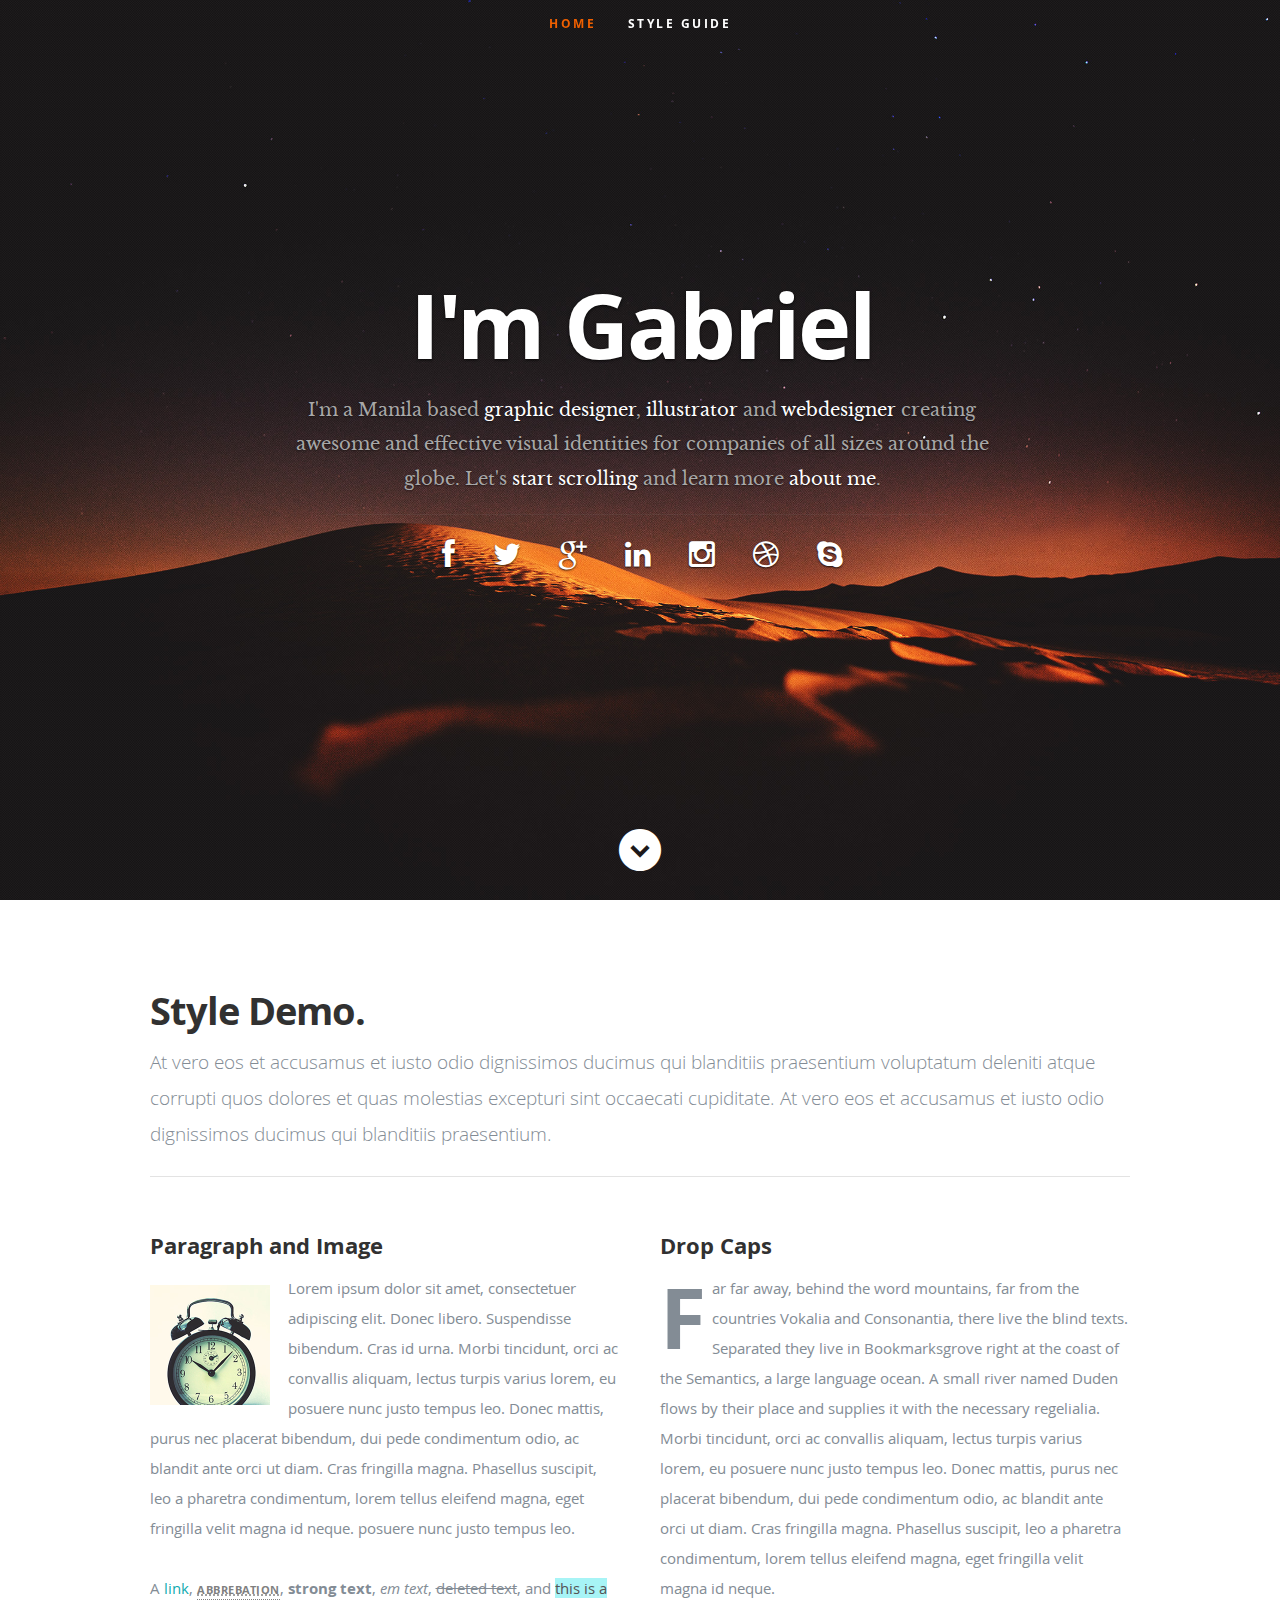
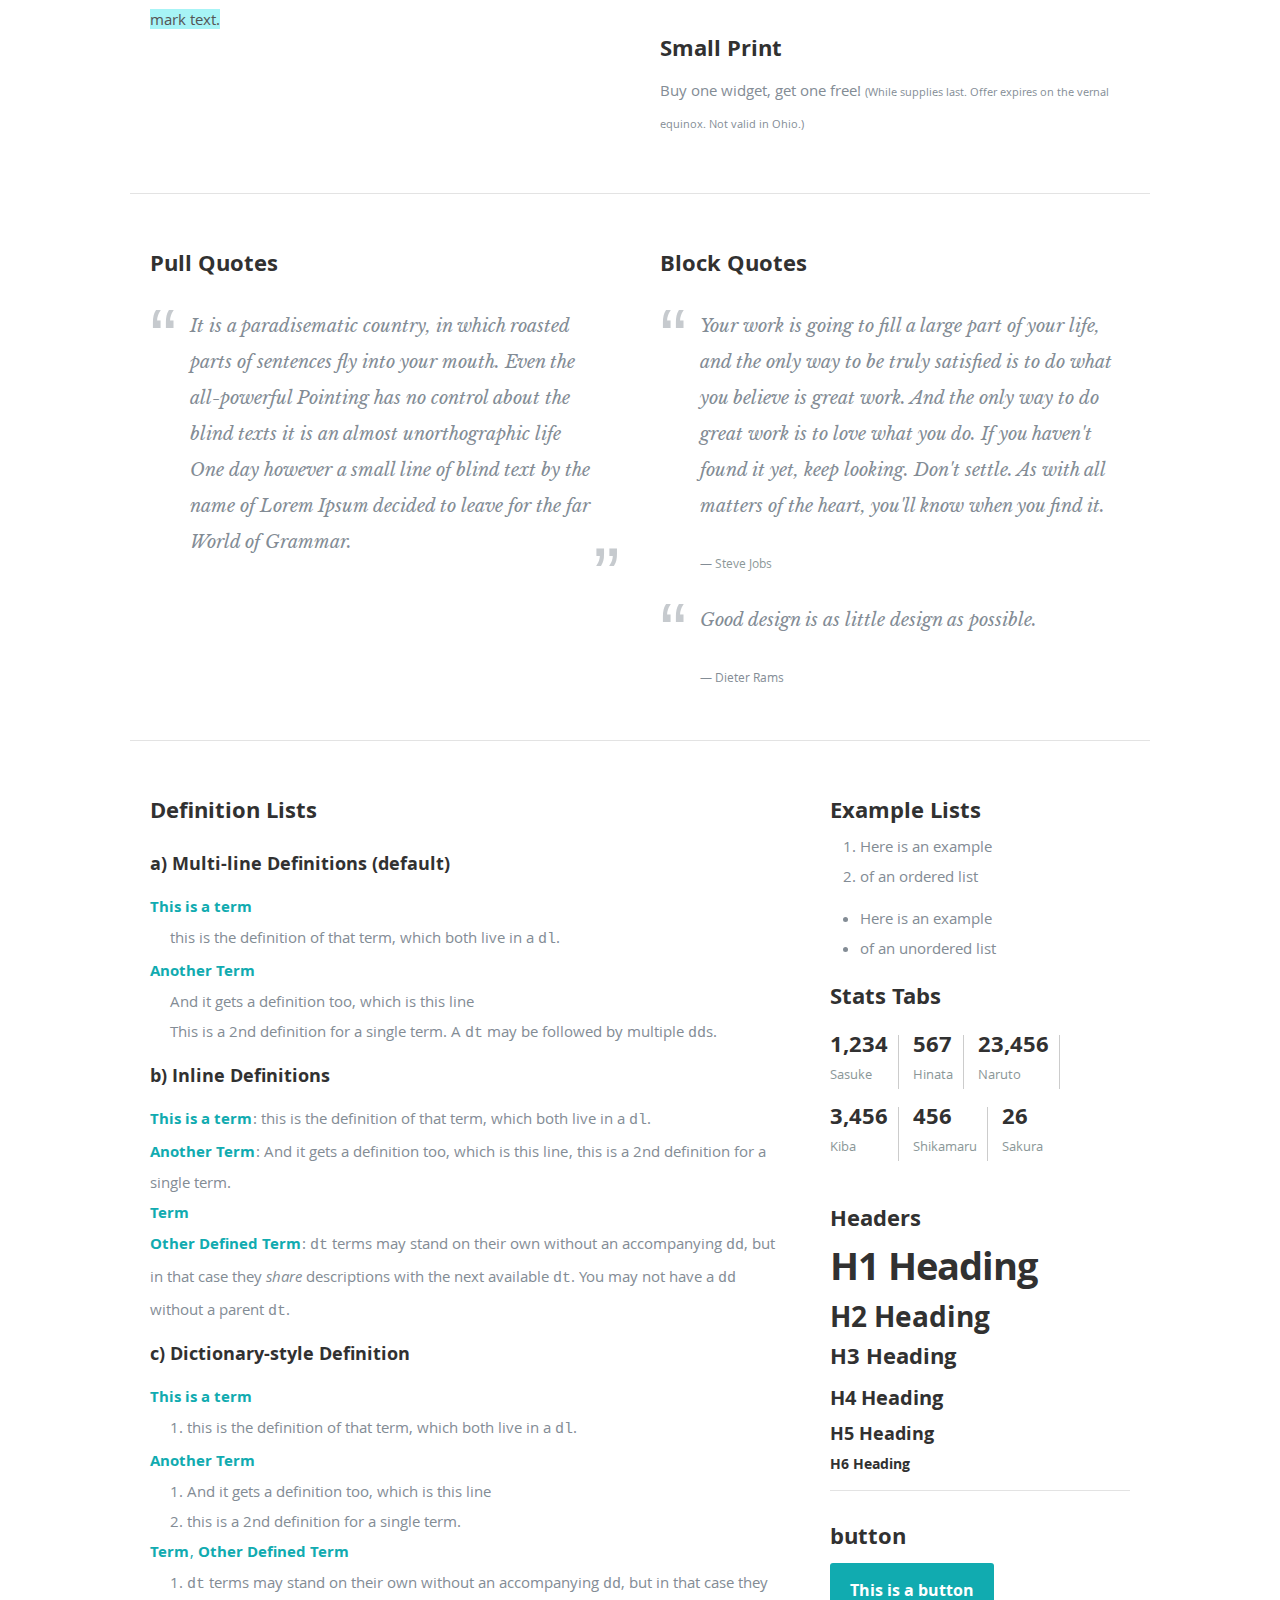
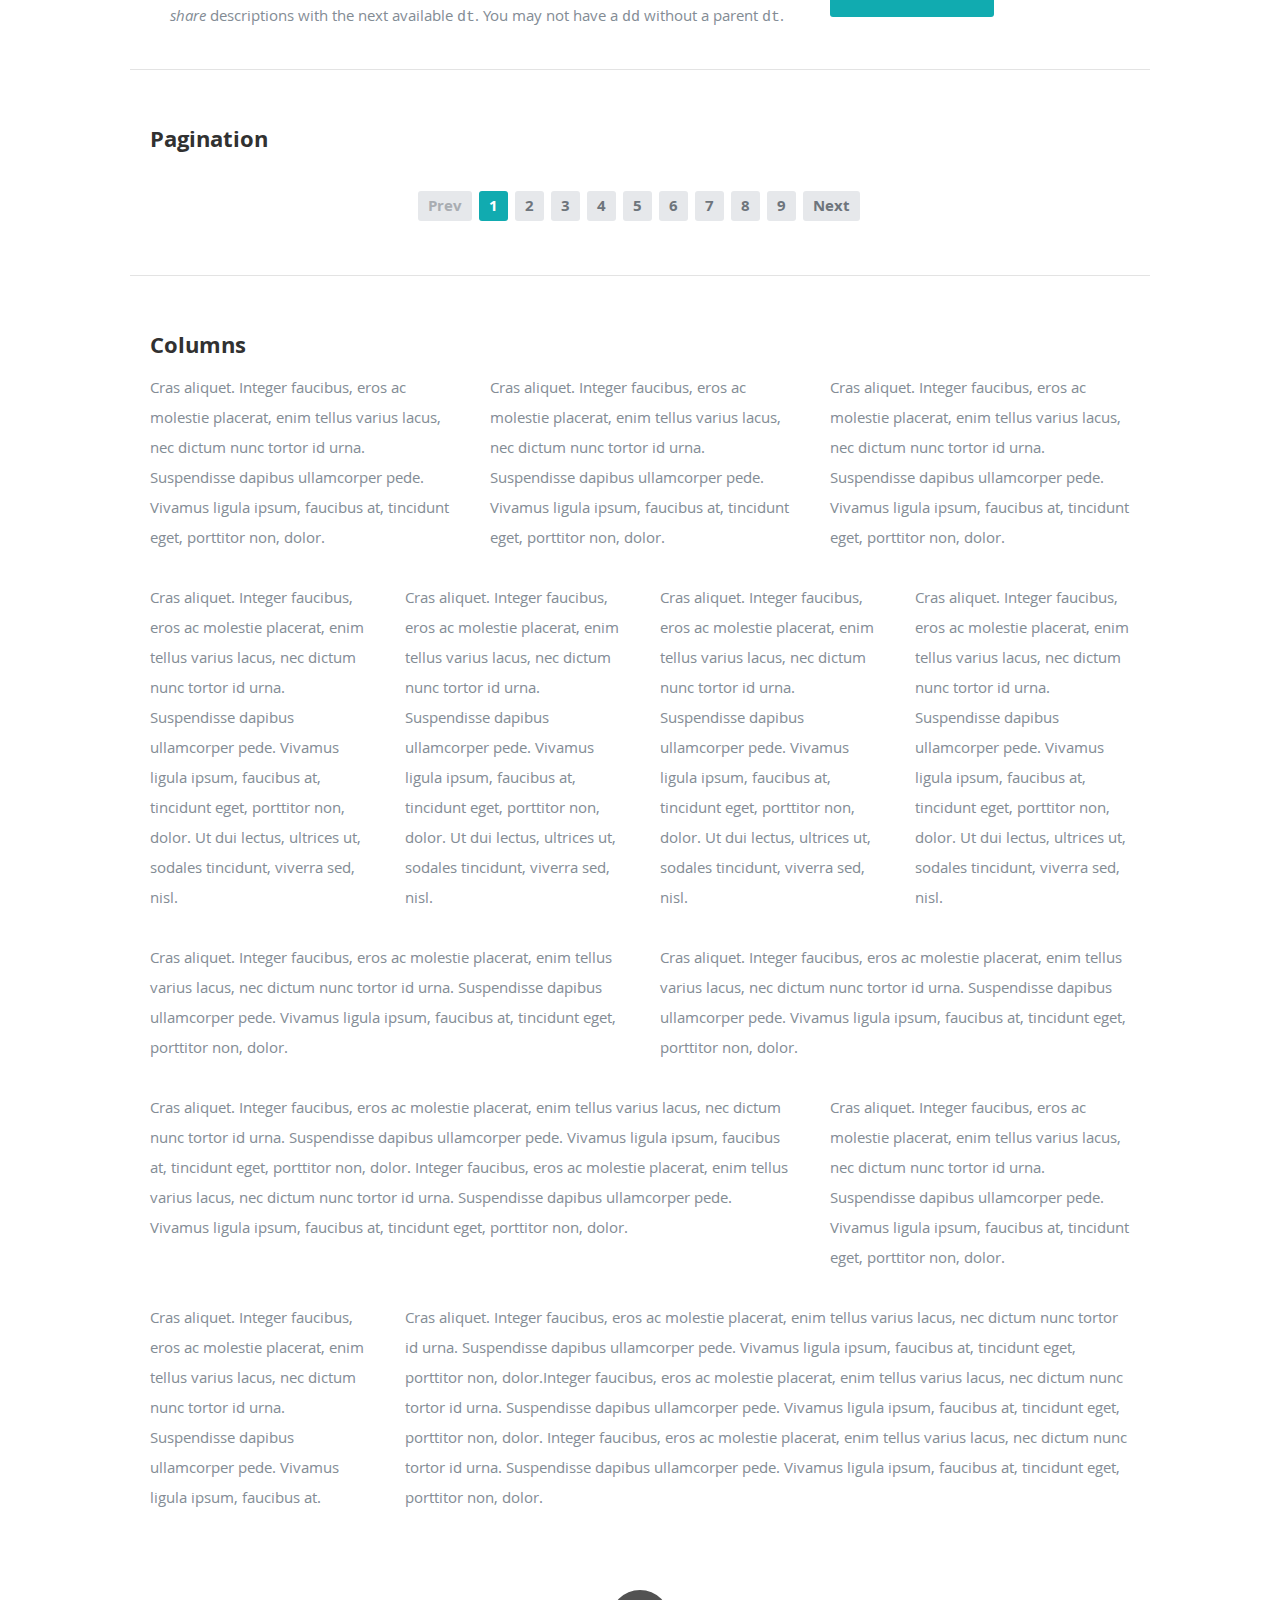
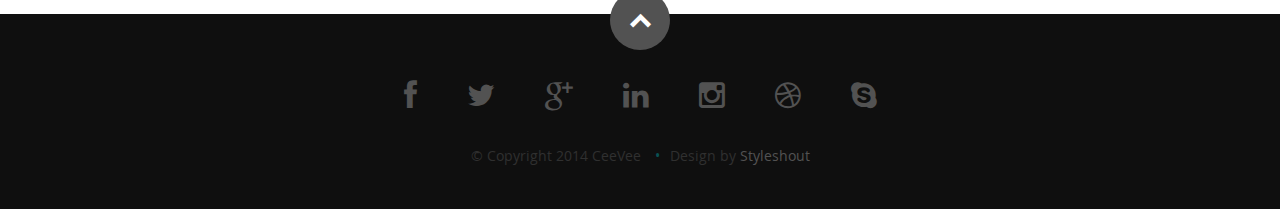
==== commit bf54fa7a: "Change profile pic and navigation button name" ====
--- a/demo.html
+++ b/demo.html
@@ -52,7 +52,7 @@
 
       <div class="row banner">
          <div class="banner-text">
-            <h1 class="responsive-headline">I'm Jonathan Doe.</h1>
+            <h1 class="responsive-headline">I'm Gabriel</h1>
             <h3>I'm a Manila based <span>graphic designer</span>, <span>illustrator</span> and <span>webdesigner</span> creating awesome and
             effective visual identities for companies of all sizes around the globe. Let's <a class="smoothscroll" href="#about">start scrolling</a>
             and learn more <a class="smoothscroll" href="#about">about me</a>.</h3>
